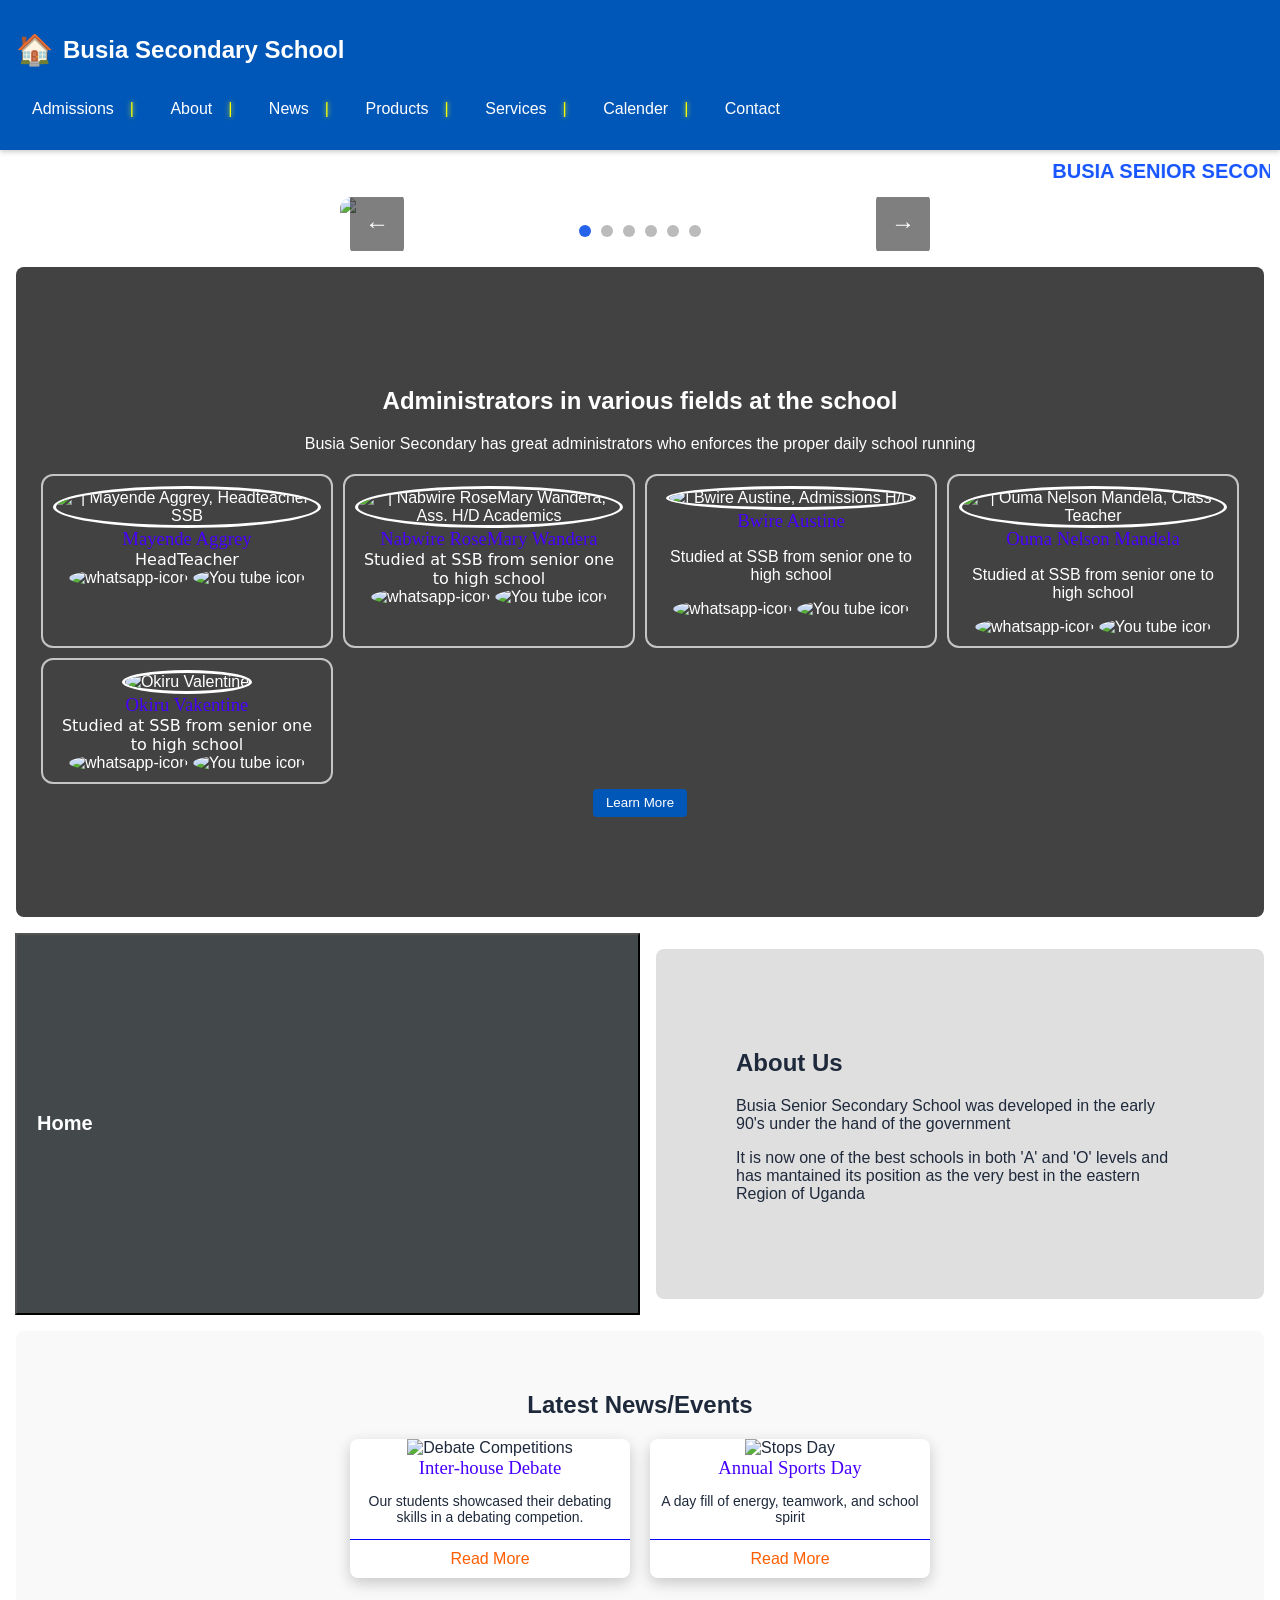
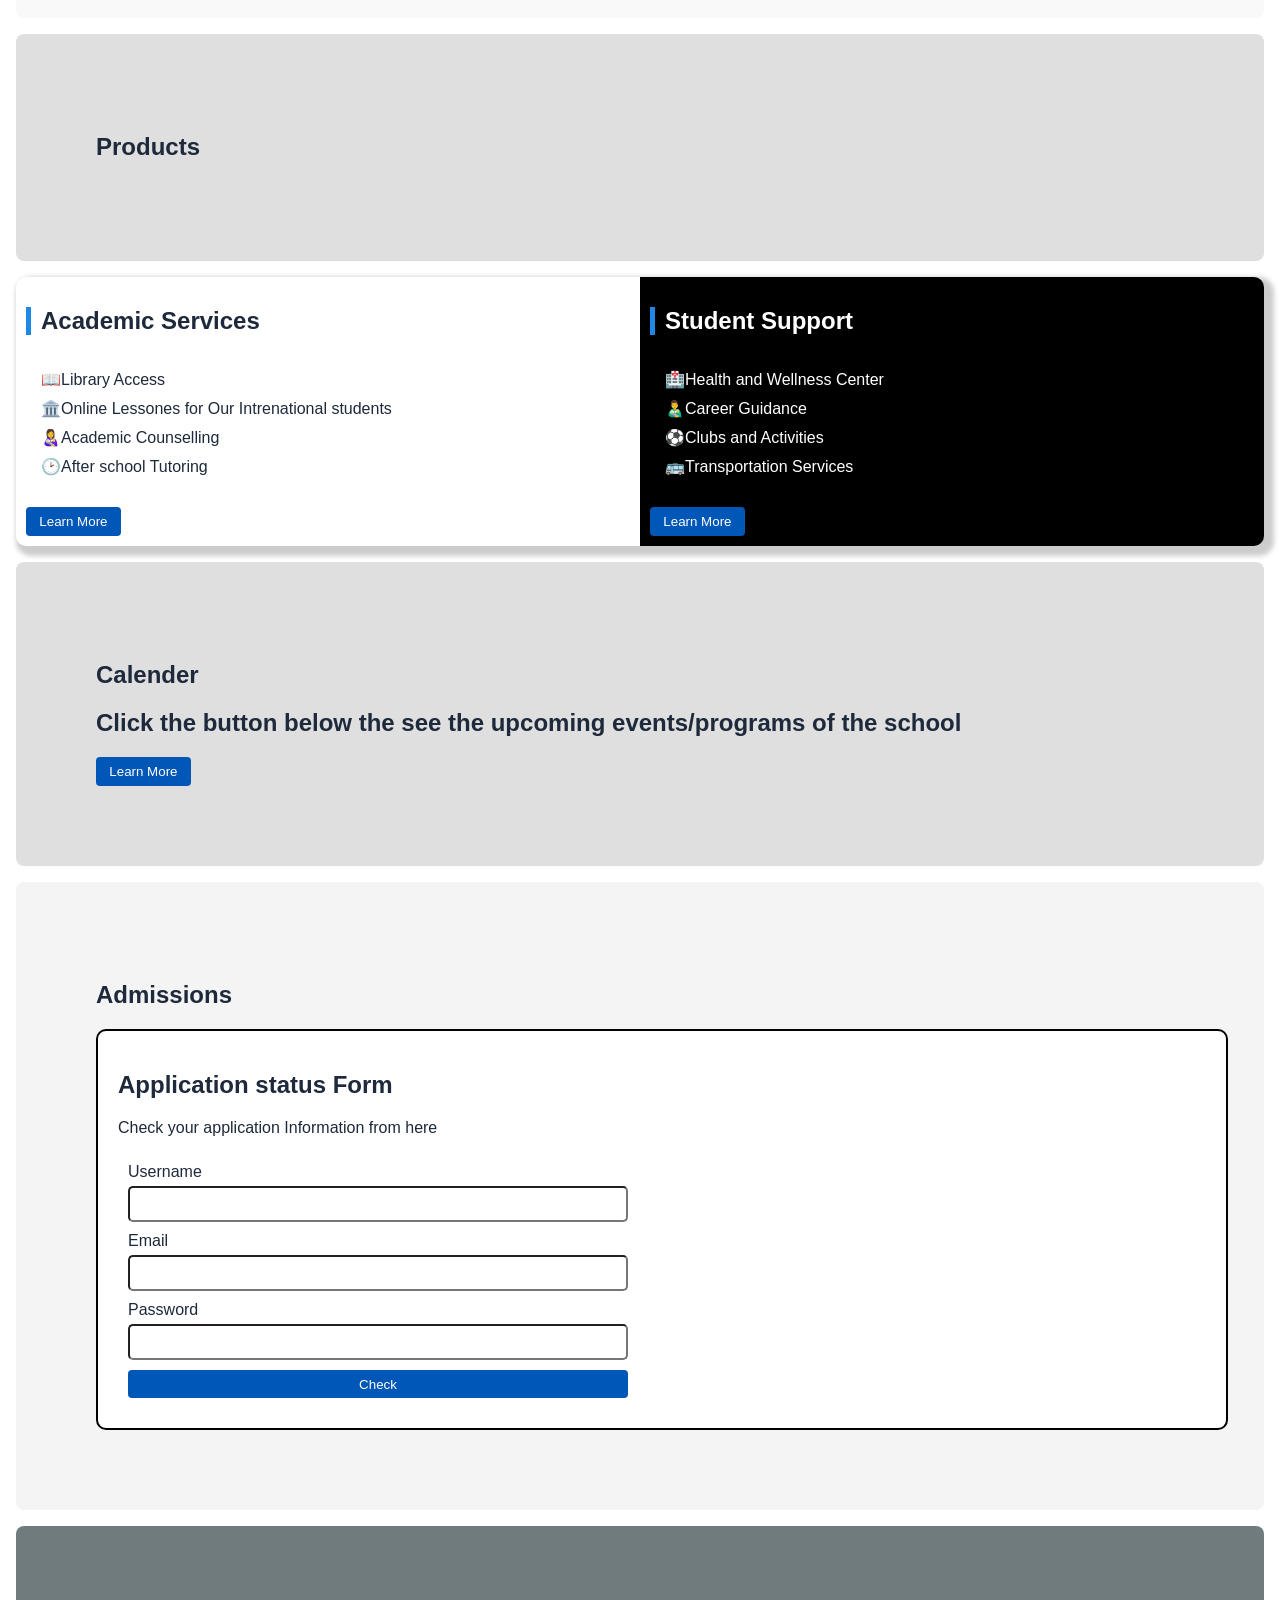
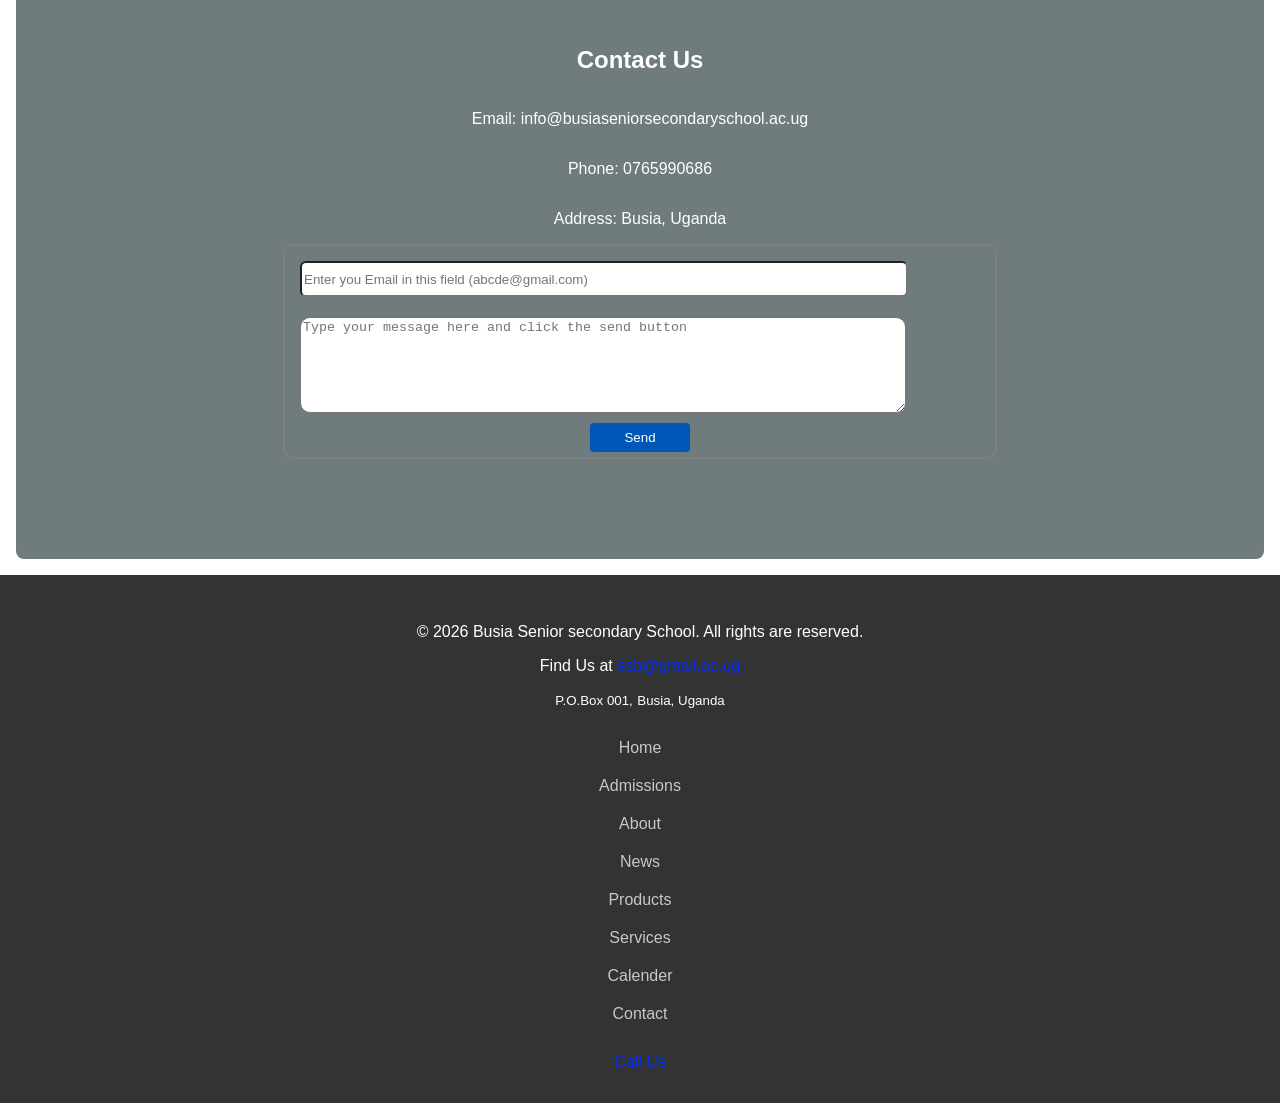
==== index.html @ f36b8ac3 "Add files via upload Simple school website for ssb" ====
<!DOCTYPE html>
<html lang="en">
<head>
  <meta charset="UTF-8">
  <meta name="viewport" content="width=device-width, initial-scale=1.0">
  <title>BUSIA SENIOR SECONDARY SCHOOL</title>
  <link rel="stylesheet" href="style.css">
  <link rel="stylesheet" href="header.css">
  <link rel="stylesheet" href="sections.css">
  <link rel="stylesheet" href="footer.css">
</head>
<body>

  <div id="progressBar"></div>
    <header>
      <div class="sub-nav">
        <aside style="display: flex; align-items: center; justify-content: left;">
          <a href="home.html">&#127968;</a>
        <h1>Busia Secondary School</h1>
        </aside>
      </div>
      <nav id="main-nav">
          <button class="menu-toggle">&#9776;</button> <!-- hamburger icon-->
        <ul>
          <li><a href="admissions.html">Admissions</a></li>
          <li><a href="about.html">About</a></li>
          <li><a href="news.html">News</a></li>
          <li><a href="products.html">Products</a></li>
          <li><a href="services.html">Services</a></li>
          <li><a href="calender.html">Calender</a></li>
          <li><a href="contact.html">Contact</a></li>
        </ul>
      </nav>
    </header>
    
    <marquee behavior="scroll" direction="left" style="color: rgb(23, 85, 255); font-weight: 900; font-size: 20px; margin: 10px;">BUSIA SENIOR SECONDARY SCHOOL</marquee>
    <div class="slider-viewport">
      <div class="slider-container" id="slider-row">

      </div>
        <button class="nav-btn prev" onclick="changeSlide(-1)">←</button>
        <button class="nav-btn next" onclick="changeSlide(1)">→</button>
      <div class="dots-container" id="dots-row"></div>
    </div>
    <section id="hero">
      <h2>Administrators in various fields at the school</h2>
      <div id="more-info">
        <p>Busia Senior Secondary has great administrators who enforces the proper daily school running</p>
      </div>

      <div class="profiles">
        <div class="profile-div">
          <div id="profile-pic">
            <img src="images/maxresdefault.jpg" 
                                alt="|  Mayende Aggrey, Headteacher SSB" 
                                class="profile-thumb popup-trigger" 
                                id="profilePic" 
                                style="width: 100px; height: 100px; border-radius: 50%; cursor: pointer;">
            <h3 >Mayende Aggrey</h3>
          </div>
          <div id="captions">
            <p id="caption-para">HeadTeacher</p>
          </div>
          <div class="icons">
            <a href="https://wa.me/256765990686"><img src="whatsapp-icon.png" alt="whatsapp-icon" style="width: 25px; height: 25px; border-radius: 50%; cursor: pointer;"></a>
            <img src="youtube-icon-free-vector.jpg" alt="You tube icon" style="width: 25px; height: 25px; border-radius: 50%; cursor: pointer;">
          </div>
        </div>


        <div class="profile-div">
          <div id="profile-pic">
            <img src="user2.jpg" 
                              alt="|  Nabwire RoseMary Wandera, Ass. H/D Academics" 
                              class="profile-thumb popup-trigger"
                              id="profilePic"
                              style="width: 100px; height: 100px; border-radius: 50%; cursor: pointer;">
            <h3>Nabwire RoseMary Wandera</h3>
          </div>
          <div id="captions">
            <p id="caption-para">Studied at SSB from senior one to high school</p>
          </div>
          <div class="icons">
            <a href="https://wa.me/256765990686"><img src="whatsapp-icon.png" alt="whatsapp-icon" style="width: 25px; height: 25px; border-radius: 50%; cursor: pointer;"></a>
            <img src="youtube-icon-free-vector.jpg" alt="You tube icon" style="width: 25px; height: 25px; border-radius: 50%; cursor: pointer;">
          </div>
        </div>

        <div class="profile-div">
          <div id="profile-pic">
            <img src="user3.jpg" 
                              alt="|  Bwire Austine, Admissions H/D" 
                              class="profile-thumb popup-trigger"
                              id="profilePic"
                              style="width: 100px; height: 100px; border-radius: 50%; cursor: pointer;">
            <h3>Bwire Austine</h3>
          </div>
          <div id="captions">
            <p>Studied at SSB from senior one to high school</p>
          </div>
          <div class="icons">
            <a href="https://wa.me/256765990686"><img src="whatsapp-icon.png" alt="whatsapp-icon" style="width: 25px; height: 25px; border-radius: 50%; cursor: pointer;"></a>
            <img src="youtube-icon-free-vector.jpg" alt="You tube icon" style="width: 25px; height: 25px; border-radius: 50%; cursor: pointer;">
          </div>
        </div>

        <div class="profile-div">
          <div id="profile-pic">
            <img src="user4.jpg" 
                              alt="|   Ouma Nelson Mandela, Class Teacher"
                              class="profile-thumb popup-trigger"
                              id="profilePic" 
                              style="width: 100px; height: 100px; border-radius: 50%; cursor: pointer;">
            <h3>Ouma Nelson Mandela</h3>
          </div>
          <div id="captions">
            <p>Studied at SSB from senior one to high school</p>
          </div>
          <div class="icons">
            <a href="https://wa.me/256765990686"><img src="whatsapp-icon.png" alt="whatsapp-icon" style="width: 25px; height: 25px; border-radius: 50%; cursor: pointer;"></a>
            <img src="youtube-icon-free-vector.jpg" alt="You tube icon" style="width: 25px; height: 25px; border-radius: 50%; cursor: pointer;">
          </div>
        </div>

        <div class="profile-div">
          <div id="profile-pic">
            <img src="user6.jpg" 
                              alt="Okiru Valentine"
                              class="profile-thumb popup-trigger"
                              id="profilePic" 
                              style="width: 100px; height: 100px; border-radius: 50%; cursor: pointer;">
            <h3>Okiru Vakentine</h3>
          </div>
          <div id="captions">
            <p id="caption-para">Studied at SSB from senior one to high school</p>
          </div>
          <div class="icons">
            <a href="https://wa.me/256765990686"><img src="whatsapp-icon.png" alt="whatsapp-icon" style="width: 25px; height: 25px; border-radius: 50%; cursor: pointer;"></a>
            <img src="youtube-icon-free-vector.jpg" alt="You tube icon" style="width: 25px; height: 25px; border-radius: 50%; cursor: pointer;">
          </div>
        </div>
      </div>
      <button onclick="learnMore()">Learn More</button>
    </section>
  <div class="section-grid">
    <button id="home">
      <h2>Home</h2>
    </button>


    <section id="about">
      <h2>About Us</h2>
      <p>Busia Senior Secondary School was developed in the early 90's under the hand of the government</p>
      <p>It is now one of the best schools in both 'A' and 'O' levels and has mantained its position as the very best in the eastern Region of Uganda</p>
    </section>
  </div>

    <section id="news">
        <h2>Latest News/Events</h2>
        <div class="news-grid">
          <article class="news-card">
            <img src="images/busia1.jpg" alt="Debate Competitions">
            <h3>Inter-house Debate</h3>
            <p>Our students showcased their debating skills in a debating competion.</p>
            <div class="read-more-div">
              <a href="#">Read More</a>
            </div>
            
          </article>

          <article class="news-card">
            <img src="images/Busia-SS-classroom-after.jpg" alt="Stops Day">
            <h3>Annual Sports Day</h3>
            <p>A day fill of energy, teamwork, and school spirit</p>
            <div class="read-more-div">
              <a href="#">Read More</a>
            </div>
          </article>
        </div>
    </section>

    <section id="products">
        <h2>Products</h2>
    </section>
      
    <section id="services">
      <div id="left" class="service left">
        <h2>Academic Services</h2>
        <ul>
          <li>📖Library Access</li>
          <li>🏛️Online Lessones for Our Intrenational students</li>
          <li>👩‍🍼Academic Counselling</li>
          <li>🕑After school Tutoring</li>
        </ul>
        <button>Learn More</button>
      </div>
      <div id="right" class="service right">
        <h2>Student Support</h2>
        <ul>
          <li>🏥Health and Wellness Center</li>
          <li>👨‍🍼Career Guidance</li>
          <li>⚽Clubs and Activities</li>
          <li>🚌Transportation Services</li>
        </ul>
        <button>Learn More</button>
      </div>
    </section>

    <section id="calender">
      <h2>Calender</h2>
      <h2>Click the button below the see the upcoming events/programs of the school</h2>
      <button>Learn More</button>
    </section>

  <section id="admissions">
      <h2>Admissions</h2>
      <div id="apply-container">
        <h2>Application status Form</h3>
        <form action="submit">
          <p>Check your application Information from here</p>
          <div id="inputs">
            <label for="name">Username</label>
            <input type="text" name="name" id="name-field">
            <label for="name">Email</label>
            <input type="email" name="email" id="email-field">
            <label for="password">Password</label>
            <input type="password" name="password" id="password-field">
            <button type="submit">Check</button>
          </div>
        </form>
      </div>
    </section>

    <section id="contact">
      <h2>Contact Us</h2>
      <p>Email: info@busiaseniorsecondaryschool.ac.ug</p>
      <p>Phone: 0765990686</p>
      <p>Address: Busia, Uganda</p>
      <form action="submit" id="form">
          <input type="email"  id="name" name="name" required placeholder="Enter you Email in this field (abcde@gmail.com)">
          <textarea name="message" id="message" required placeholder="Type your message here and click the send button"></textarea>
        <button type="submit" id="submit-btn">Send</button>
      </form>
    </section>

    <footer>
      <p>&copy; 2026 Busia Senior secondary School. All rights are reserved.</p>
      <p>Find Us at <a href="babalandapius3@gmail.com">ssb@gmail.ac.ug</a></p>
      <small>P.O.Box 001,</small>
      <small>Busia, Uganda</small>

      <nav id="footer-links">
        <ul>
          <li><a href="home.html">Home</a></li>
          <li><a href="admissions.html">Admissions</a></li>
          <li><a href="about.html">About</a></li>
          <li><a href="news.html">News</a></li>
          <li><a href="products.html">Products</a></li>
          <li><a href="services.html">Services</a></li>
          <li><a href="calender.html">Calender</a></li>
          <li><a href="contact.html">Contact</a></li>
        </ul>
      </nav>
      <a href="tel: +256765990686">Call Us</a>
    </footer>

    <button id="scrollTopBtn">↑ Top</button>
    <div id="profileModal" class="modal">
      <span class="close">&times;</span>
      <img class="modal-content" id="modalImage">
      <div id="caption">An Administrator</div>
    </div>

  <script src="script.js"></script>
</body>
</html>
---- style.css ----
:root {
  --primary: #3b82f6;
  --bg: #ff5e00;
  --card: #ffffff;
  --text-main: #1e293b;
  --text-muted: #64748b;
  --border: #e2e8f0;
  --overlay: rgba(15, 23, 42, 0.7);
}
[data-theme="dark"]{
  --bg: #0f172a;
  --card: #1e293b;
  --text-main: #f1f5f9;
  --text-muted: #94a3b8;
  --border: #e2e8f0;
  --overlay: rgba(0, 0, 0, 0.5);
}
body {
  font-family: 'inter', sans-serif;
  background-color: #ffffff;
  color: var(--text-main);
  margin: 0;
  padding: 0;
  transition: all 0.3s ease;
}

html {
  scroll-behavior: smooth;
}

section {
  background-color: #dfdfdf;
  padding: 5em;
  margin: 1em;
  border-radius: 8px;
}

#home {
  margin-left: 15px;
  background-color: #e0f7fa;
  text-align: left;
  padding: 100px 20px;
  position: relative;
  background-image: url(copilot_image_1767430206217.jpeg);
  background-size: cover;
  background-position: center;
  overflow: hidden;
  color: white;
}
#home::before {
  content: "";
  position: absolute;
  top: 0; left: 0; right: 0; bottom: 0;
  background: rgba(0, 0, 0, 0.7);
  z-index: 0;
}
#home h2{
  position: relative;
  z-index: 1;
}

#contact {
  display: flex;
  flex-direction: column;
  justify-content: center;
  align-items: center;
  background-color: #e0f7fa;
  text-align: center;
  padding: 100px 20px;
  position: relative;
  background-image: url(copilot_image_1767430206217.jpeg);
  background-size: cover;
  background-position: center;
  overflow: hidden;
  color: white;
}
#contact::before {
  content: "";
  position: absolute;
  top: 0; left: 0; right: 0; bottom: 0;
  background: rgba(0, 0, 0, 0.5);
  z-index: 0;
}
#contact h2, button, label, p, textarea, input{
  position: relative;
  z-index: 1;
}
#form {
  display: flex;
  flex-direction: column;
  width: 70%;
  max-width: 700px;
  border: #ffffff solid 2px;
  border-radius: 10px;
  padding: 5px;
  backdrop-filter: inherit;
}

#name{
  height: 30px;
  border-radius: 6px;
  max-width: 600px;
  min-width: none;
  margin: 10px;
}
#message {
  height: 90px;
  border-radius: 10px;
  max-width: 600px;
  min-width: none;
  margin: 10px;
}
#submit-btn {
  width: 100px;
  align-self: center;
}
#hero {
  text-align: center;
  padding: 100px 20px;
  position: relative;
  background-image: url(copilot_image_1767430203797.jpeg);
  background-size: cover;
  background-position: center;
  overflow: hidden;
  color: white;
}
#hero::before {
  content: "";
  position: absolute;
  inset: 0;
  top: 0; left: 0; right: 0; bottom: 0;
  background: rgba(0, 0, 0, 0.7);
  z-index: 0;
}
#hero h2, 
#hero button, 
#hero a, 
#hero div, 
#hero p{
  position: relative;
  color: #fff;
  z-index: 1;
}

section button {
  padding: 0.5em 1em;
  background-color: #0057b7;
  color: white;
  border: none;
  border-radius: 4px;
  cursor: pointer;
}
section p {
  font-weight: 400;
}
section div p .left-barm{
  background-color: #0057b7;
  width: 5px;
}
#demo {
  padding: 1em;
  background-color: #74b7ff;
  text-align: center;
  margin: 1em;
  border-radius: 9px;

}
.profiles {
  display: grid;
  grid-template-columns: repeat(auto-fit, minmax(280px, 1fr));
}
.profile-div {
  display: flex;
  flex-direction: column;
  align-items: center;
  justify-content: left;
  border: 2px solid rgb(197, 197, 197);
  border-radius: 12px;
  margin: 5px;
  padding: 10px;
}
h3{
  font-family: calibri;
  font-weight: 100;
  margin: 0px 0px 0px;
  color: rgb(72, 0, 255);
  
}
#caption-para {
  font-family: 'inter', system-ui, -apple-system, BlinkMacSystemFont, 'Segoe UI', Roboto, Oxygen, Ubuntu, Cantarell, 'Open Sans', 'Helvetica Neue', sans-serif;
  margin-top: 0px; margin-bottom: 0px;
}

#profile-pic img {
  max-width: 100%; 
  object-fit: cover; 
  height: auto;
  border: 3px solid rgb(255, 255, 255);
}
#scrollTopBtn {
  position: fixed;
  bottom: 30px;
  right: 30px;
  z-index: 99px;
  border: none;
  font-size: 18px;
  outline: none;
  background-color: #ff5e00;
  color: white;
  cursor: pointer;
  padding: 12px 16px;
  box-shadow: 0 40 10px rgba(0, 0, 0, 0.3);
  display: none;
  transition: background-color 0.3s ease, transform 0.3s ease, opacity 0.4s ease, transform 0.3s ease;
}
#scrollTopBtn.show {
  opacity: 1;
  pointer-events: auto;
}
#scrollTopBtn:hover {
  background-color: #e04d00;
  transform: scale(1.1);
}
#progressBar {
  position: fixed;
  top: 0;
  left: 0;
  width: 0%;
  height: 5px;
  background: #ff5e00;
  z-index: 10000;
  transition: width 0.25s ease;
}

#inputs {
  display: flex;
  flex-direction: column;
  padding: 10px;
  max-width: 500px;
}

#footer-links {
  display: block;
}

.modal {
  display: none;
  position: fixed;
  z-index: 1000;
  padding-top: 60px;
  left: 0;
  top: 0;
  width: 100%;
  height: 100%;
  overflow: auto;
  background-color: rgba(0, 0, 0, 0.8);
}
.modal-content {
  margin: auto;
  display: block;
  max-width: 80%;
  border-radius: 10px;
}
#caption {
  text-align: center;
  color: #fff;
  margin-top: 10px;
}
.close {
  position: absolute;
  top: 20px;
  right: 35px;
  color: #fff;
  font-size: 40px;
  font-weight: bold;
  cursor: pointer;
}


#news {
  padding: 40px 20px;
  background: #f9f9f9;
  text-align: center;
}
.news-grid {
  display: flex;
  gap: 20px;
  justify-content: center;
  flex-wrap: wrap;
}
.news-card {
  background: #fff;
  border-radius: 8px;
  box-shadow: 0 5px 15px rgba(0, 0, 0, 0.2);
  width: 280px;
  overflow: hidden;
  transition: transform 0.3s ease;
}
.news-card:hover {
  transform: translateY(-10px);
}
.news-grid img {
  width: 100%;
  height: 160px;
  object-fit: cover;
}
.news-card p {
  padding: 0 10px;
  font-size: 14px;
}
.news-card a {
  display: inline-block;
  margin: 10px;
  color: #ff5e00;
  text-decoration: none;
}




.slider-viewport {
  width: 100%x;
  max-width: 600px;
  margin: auto;
  overflow: hidden;
  position: relative;
  border-radius: 12px;
}
.slider-container {
  display: flex;
  transition: transform 0.5s cubic-bezier(0.4, 0, 0.2, 1);
}
.slider-img {
  width: 100%;
  flex-shrink: 0;
  height: auto;
  object-fit: cover;
}
.dots-container {
  text-align: center;
  padding: 10px;
}
.dot {
  height: 12px;
  width: 12px;
  margin: 0 5px;
  background-color: #bbb;
  border-radius: 50%;
  display: inline-block;
  cursor: pointer;
}
.dot.active {
  background-color: #2563eb;
}
.nav-btn {
  position: absolute;
  top: 50%;
  transform: translateY(-50%);
  background: rgba(0, 0, 0, 0.5);
  color: white;
  padding: 15px;
  border: none;
  cursor: pointer;
  font-size: 24px;
  z-index: 10000;
  border-radius: 5px;
}
.prev {
  left: 10px;
}
.next {
  right: 10px;
}
---- header.css ----
header {
  position: sticky;
  top: 0;
  left: 0;
  right: 500x;
  z-index: 10000;
  background-color: #0057b7;
  color: white;
  padding: 1em;
  text-align: left;
  box-shadow: 0 2px 5px rgba(0, 0, 0, 0.2);
}

#main-nav ul {
  list-style: none;
  padding: 0;
}
#main-nav ul li {
  display: inline;
  margin: 0 1em;
}
#main-nav .menu-toggle {
  display: none;
  background: none;
  border: none;
  color: white;
  cursor: pointer;
}

@media (max-width: 768px) {
  #main-nav ul {
    flex-direction: column;
    max-height: 0;
    overflow: hidden;
    background: #0057b7;
    padding: 0;
    transition: max-height 0.4s ease, padding 0.4s ease;
  }
  #main-nav ul li {
    margin: 1em 0;
    text-align: center;
  }
  #main-nav .menu-toggle {
    display: block;
    background: none;
    font-size: 2em;
    color: white;
    cursor: pointer;
  }
  #main-nav ul li::after{
    display: none;
  }
  #main-nav ul.show {
    max-height: 500px;
    padding: 1em;
    display: flex;
  }
  #services {
    flex-direction: column;
    height: auto;
  }
}
#main-nav ul li:not(:last-child)::after {
    content: "|";
    margin-left: 1em;
    color: rgb(247, 255, 5);
    text-shadow: 0 0 5px rgb(247, 255, 5);
  }

#main-nav ul li a {
  color: white;
  text-decoration: none;
}

#main-nav ul li a:active {
  color: #ffcc00;
  font-weight: bold;
  border-bottom: 2px solid #ffcc00;
}
.section-grid {
  display: grid;
  grid-template-columns: repeat(auto-fit, minmax(280px, 1fr));
}
aside {
  display: flex;
  justify-content: center;
  align-items: center;
}
aside a {
  font-size: 30px;
  margin-right: 10px;
  text-align: center;
}
---- sections.css ----
#services {
  display: flex;
  padding: 0px;
  width: 100%px;
  border-radius: 10px;
  overflow: hidden;
  box-shadow: 5px 5px 5px 5px rgba(0, 0, 0, 0.2);
}
#services h2 {
  font-size: 1.5rem;
  border-left: 5px solid #1e88e5;
  padding-left: 10px;
}
#left {
  flex: 1;
  background-color: white;
  padding: 10px;
}
#right {
  flex: 1;
  background-color: black;
  color: white;
  padding: 10px;
}
#services ul {
  list-style: none;
  padding: 5px;
}
#services li {
  margin: 10px;
  transition: transform 0.2s ease, opacity 0.2s ease;
}
#services li:hover {
  transform: translateX(5px);
  opacity: 0.85;
}


.service {
  opacity: 0;
  transform: translateY(40px);
  transition: opacity 0.8s ease, transform 0.8s ease;
}
.service.show {
  opacity: 1;
  transform: translateY(0);
}
.read-more-div {
  border-top: solid 1px blue;
}

#admissions {
  display: flex;
  flex-direction: column;
  background-color: rgb(244, 244, 244);
}
#apply-container {
  width: 100%;
  border: solid 2px rgb(0, 0, 0);
  padding: 20px;
  background-color: white;
  border-radius: 10px;
}
#inputs input {
  height: 30px;
  margin-bottom: 10px;
  border-radius: 5px;
}
#inputs label {
  margin-bottom: 5px;
}
---- footer.css ----
footer {
  text-align: center;
  padding: 2em;
  background-color: #333;
  color: white;
}
#footer-links ul {
  list-style: none;
  padding: 10px;
  margin: 10px;
  text-align: center;
}
#footer-links li {
  display: block;
  padding: 10px 1em;
}
#footer-links a {
  text-decoration: none;
  color: #c8c8c8;
  transition: color 0.3s ease;
}
#footer-links a:hover {
  color: #ff5e00;
}
a {
  text-decoration: none;
  color: #002fff;
  transition: color 0.3s ease;
}
a:hover {
  color: #ff5e00;
}
a:active {
  text-decoration: underline;
}
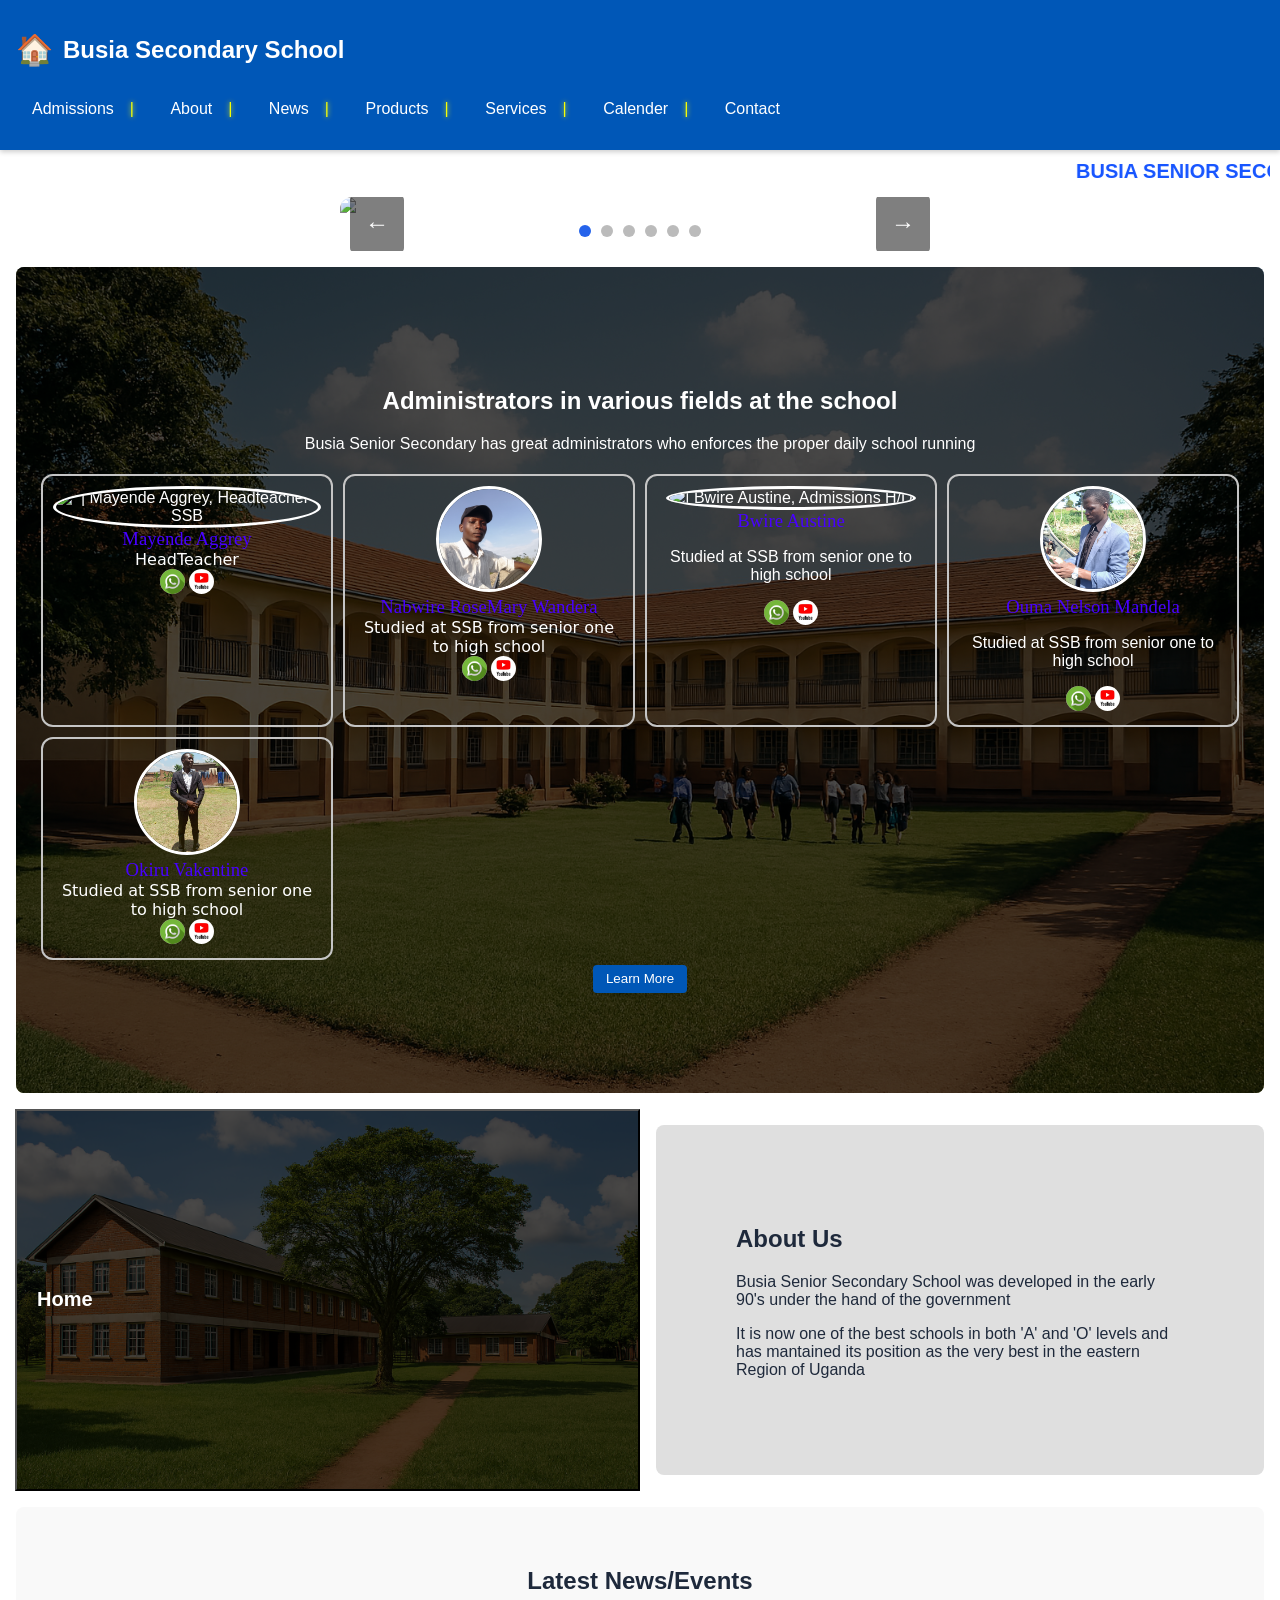
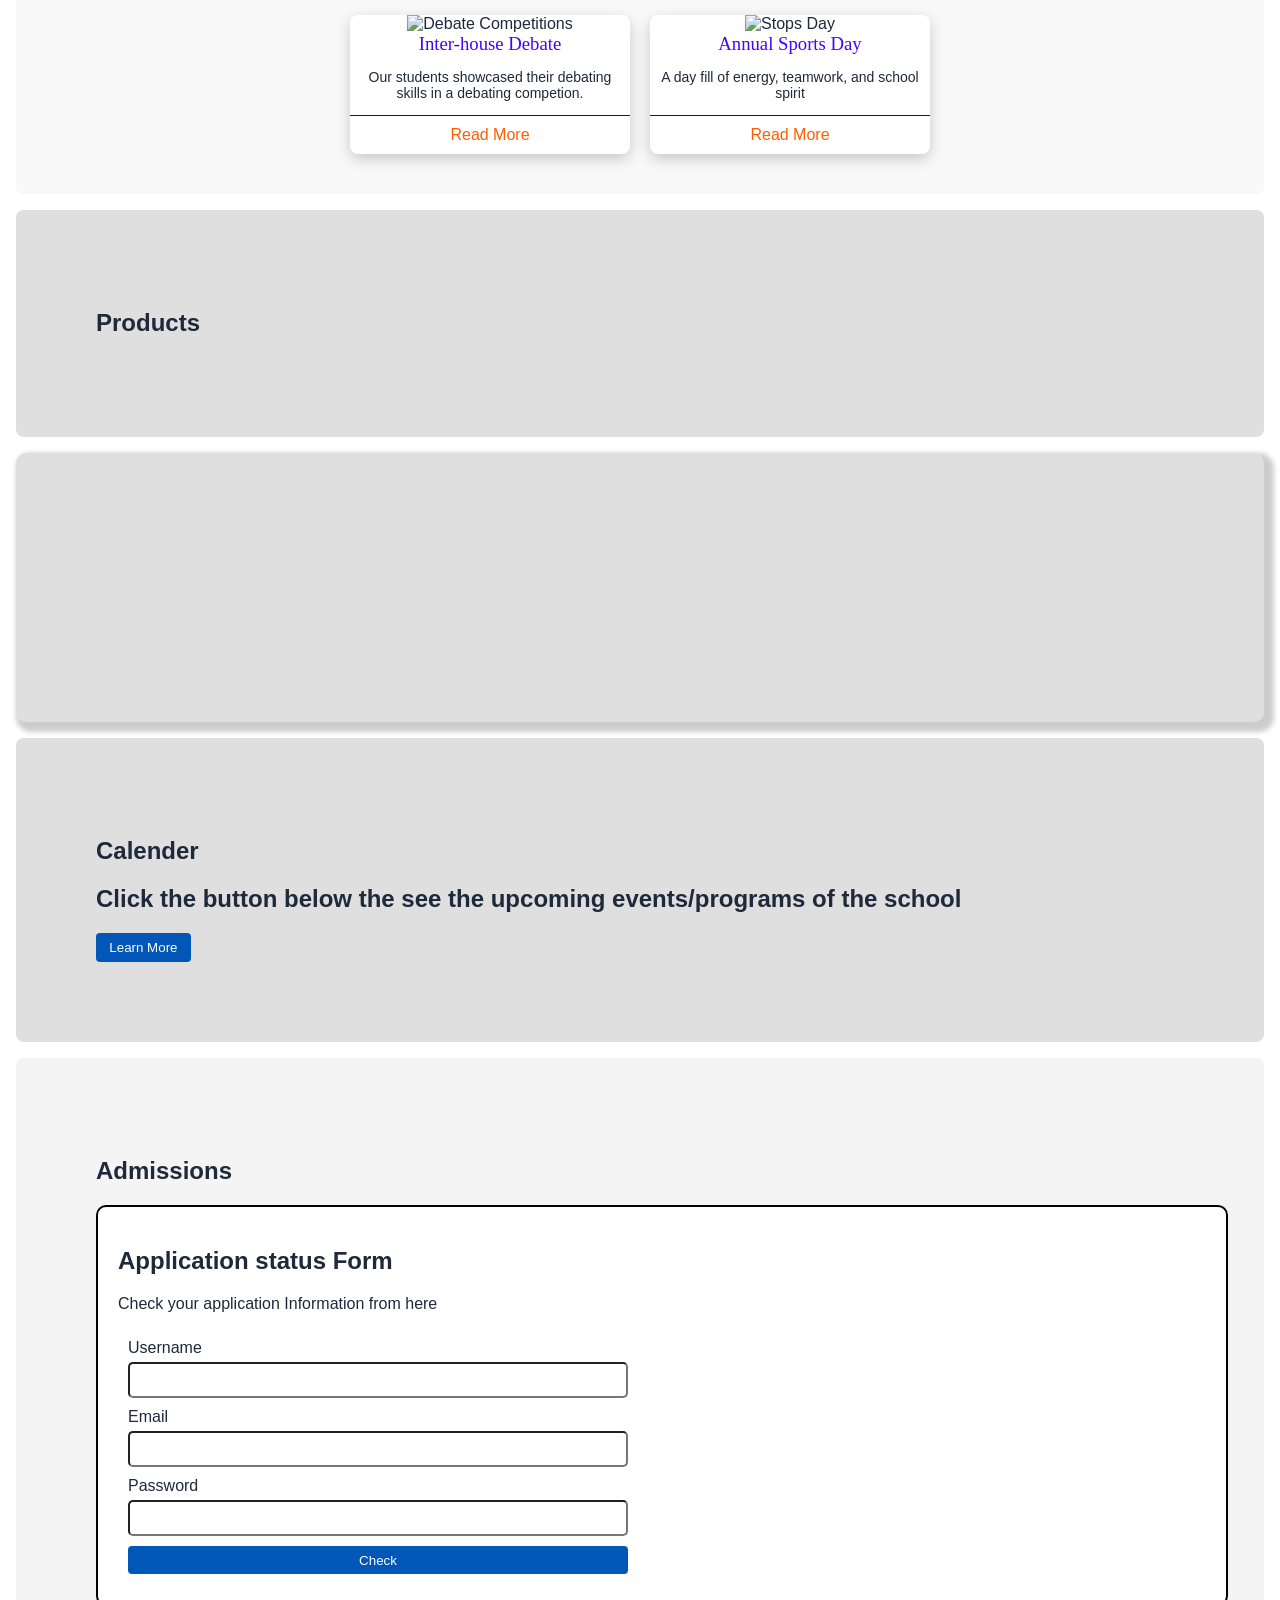
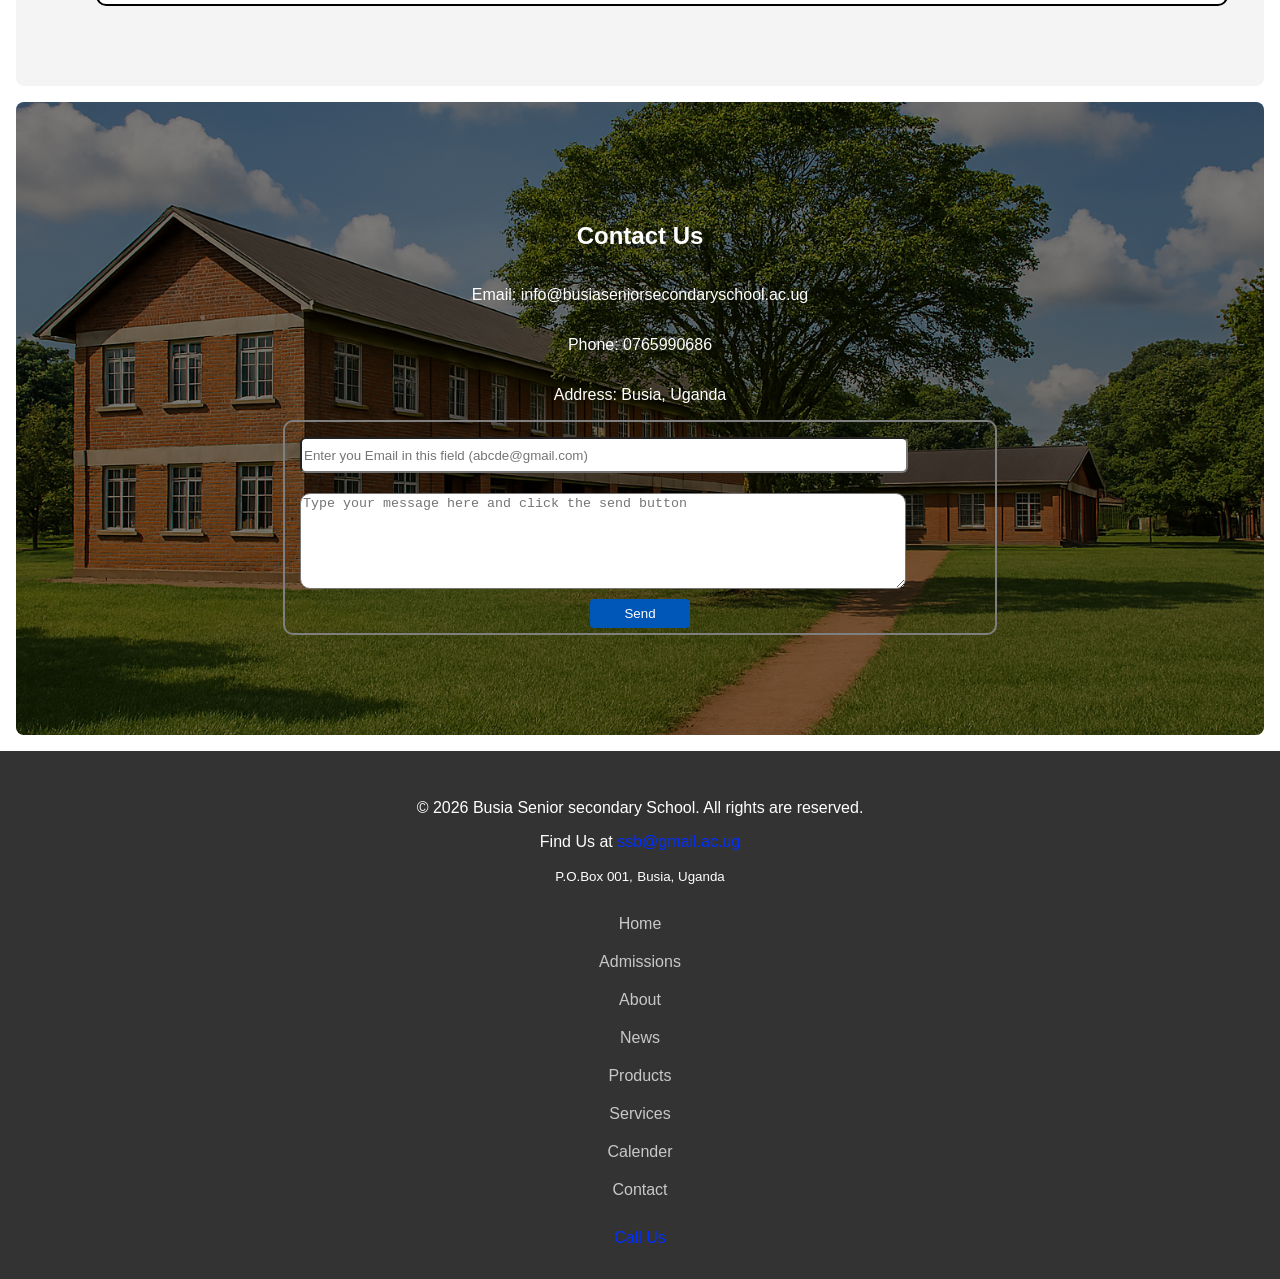
==== commit 41ccf37d: "Fix HTML encoding issues in index.html" ====
--- a/index.html
+++ b/index.html
@@ -273,4 +273,5 @@
 
   <script src="script.js"></script>
 </body>
-</html>+
+</html>
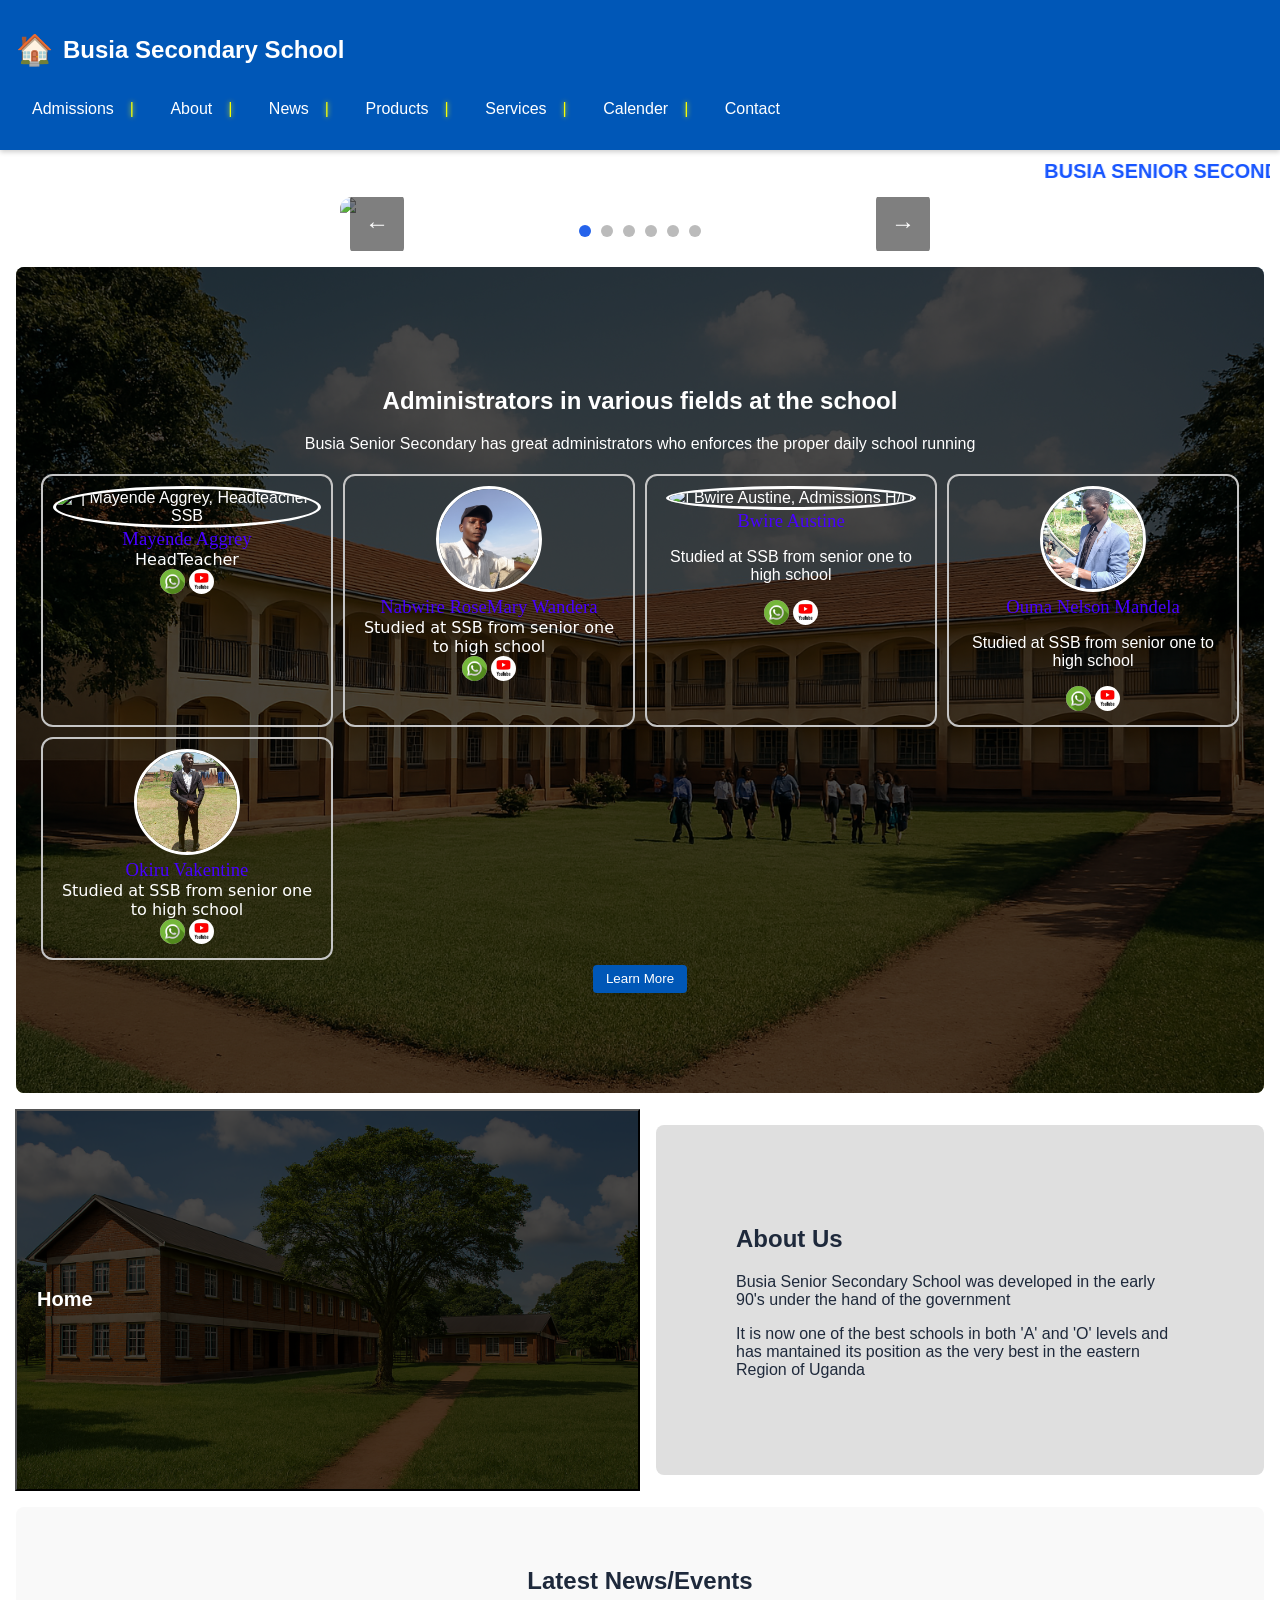
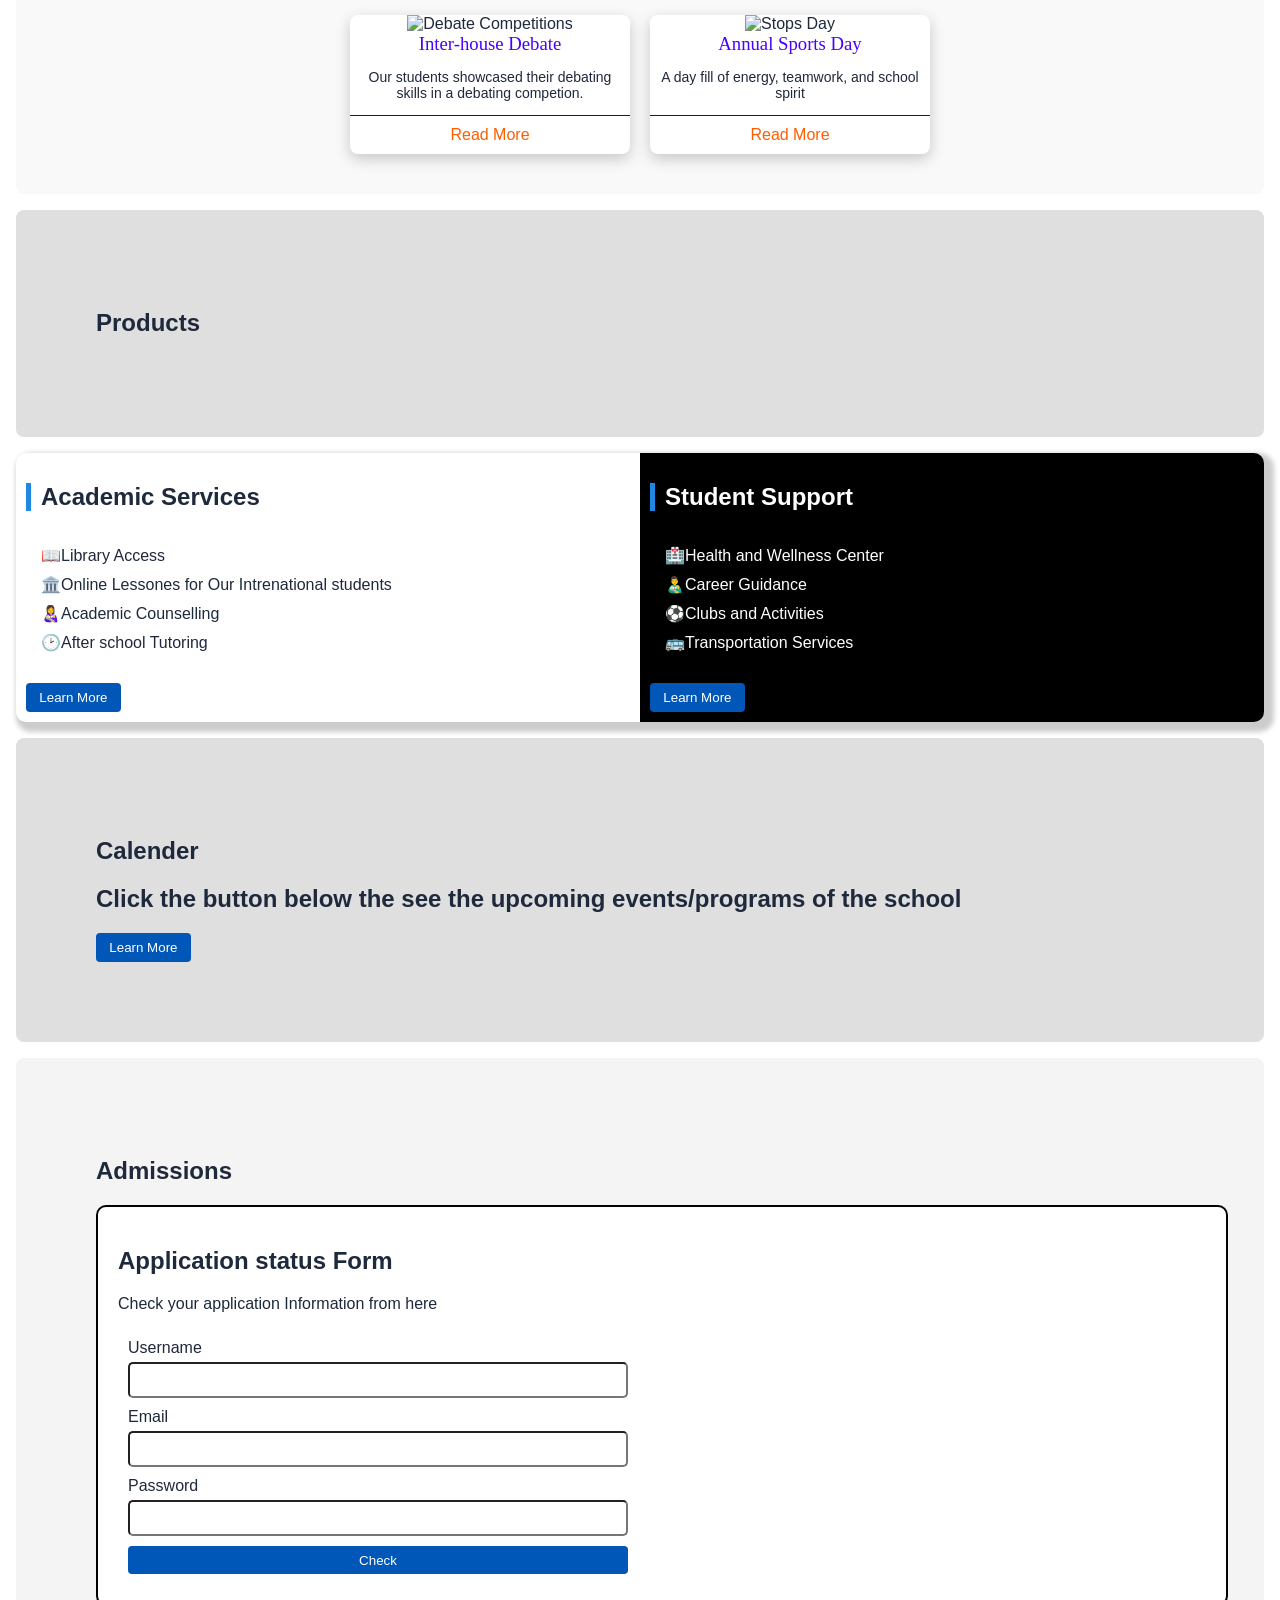
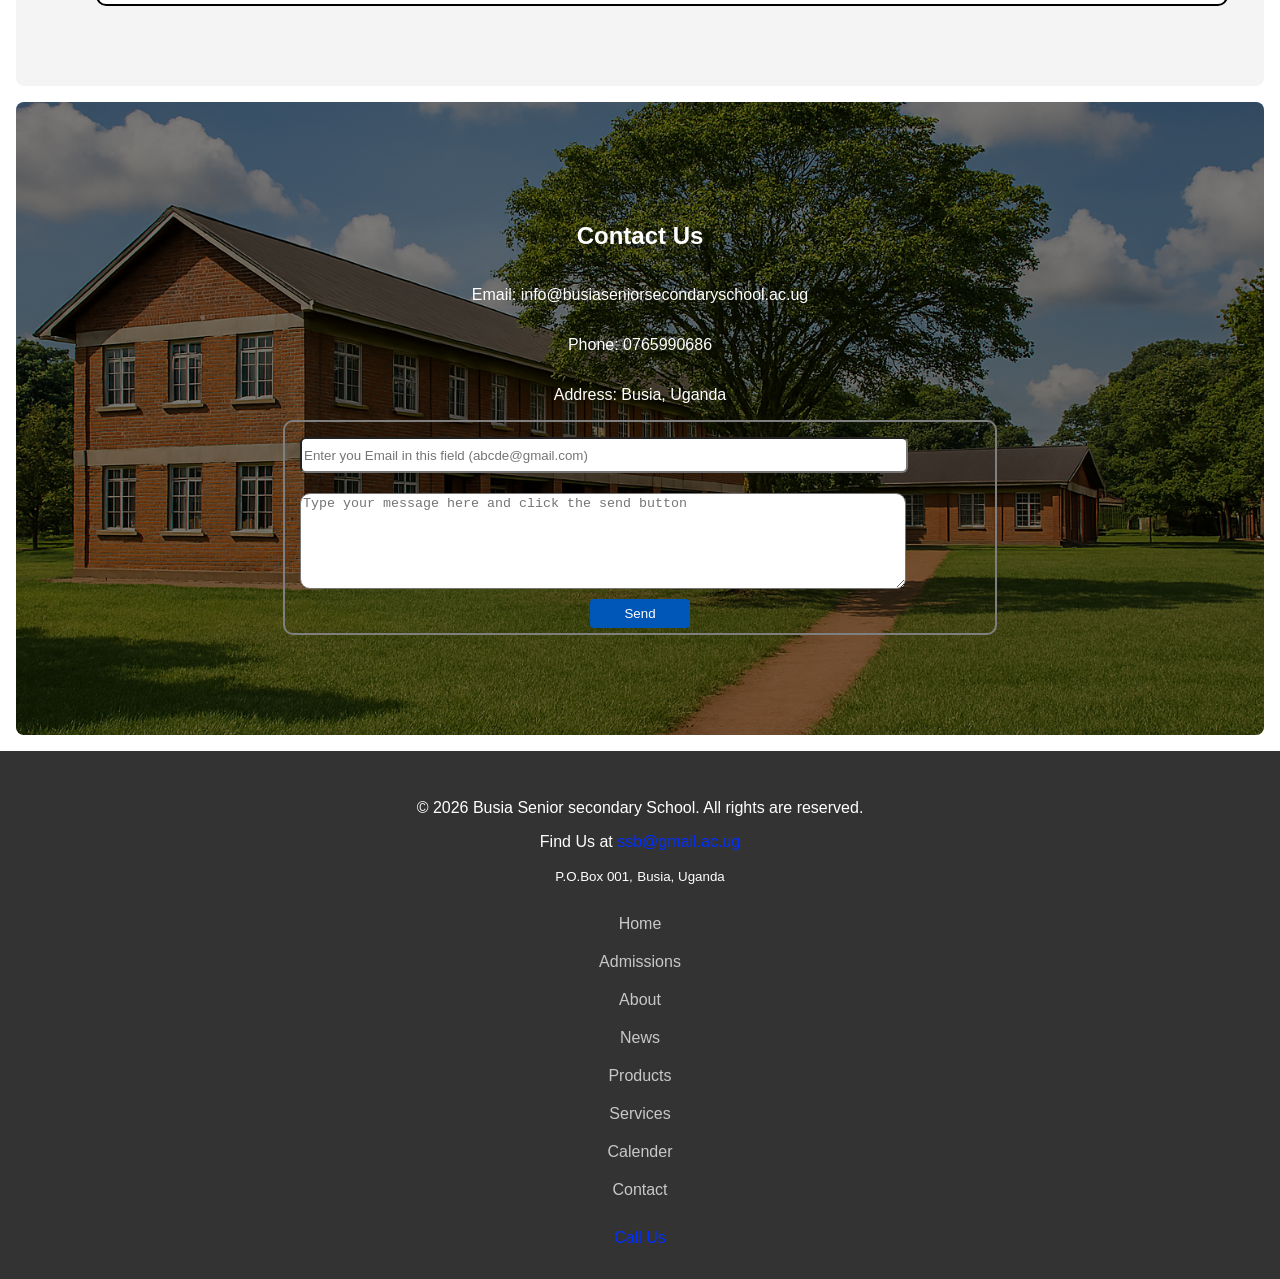
==== commit 207a9a37: "Update index.html" ====
--- a/index.html
+++ b/index.html
@@ -51,7 +51,7 @@
       <div class="profiles">
         <div class="profile-div">
           <div id="profile-pic">
-            <img src="images/maxresdefault.jpg" 
+            <img src="maxresdefault.jpg" 
                                 alt="|  Mayende Aggrey, Headteacher SSB" 
                                 class="profile-thumb popup-trigger" 
                                 id="profilePic" 
@@ -275,3 +275,4 @@
 </body>
 
 </html>
+
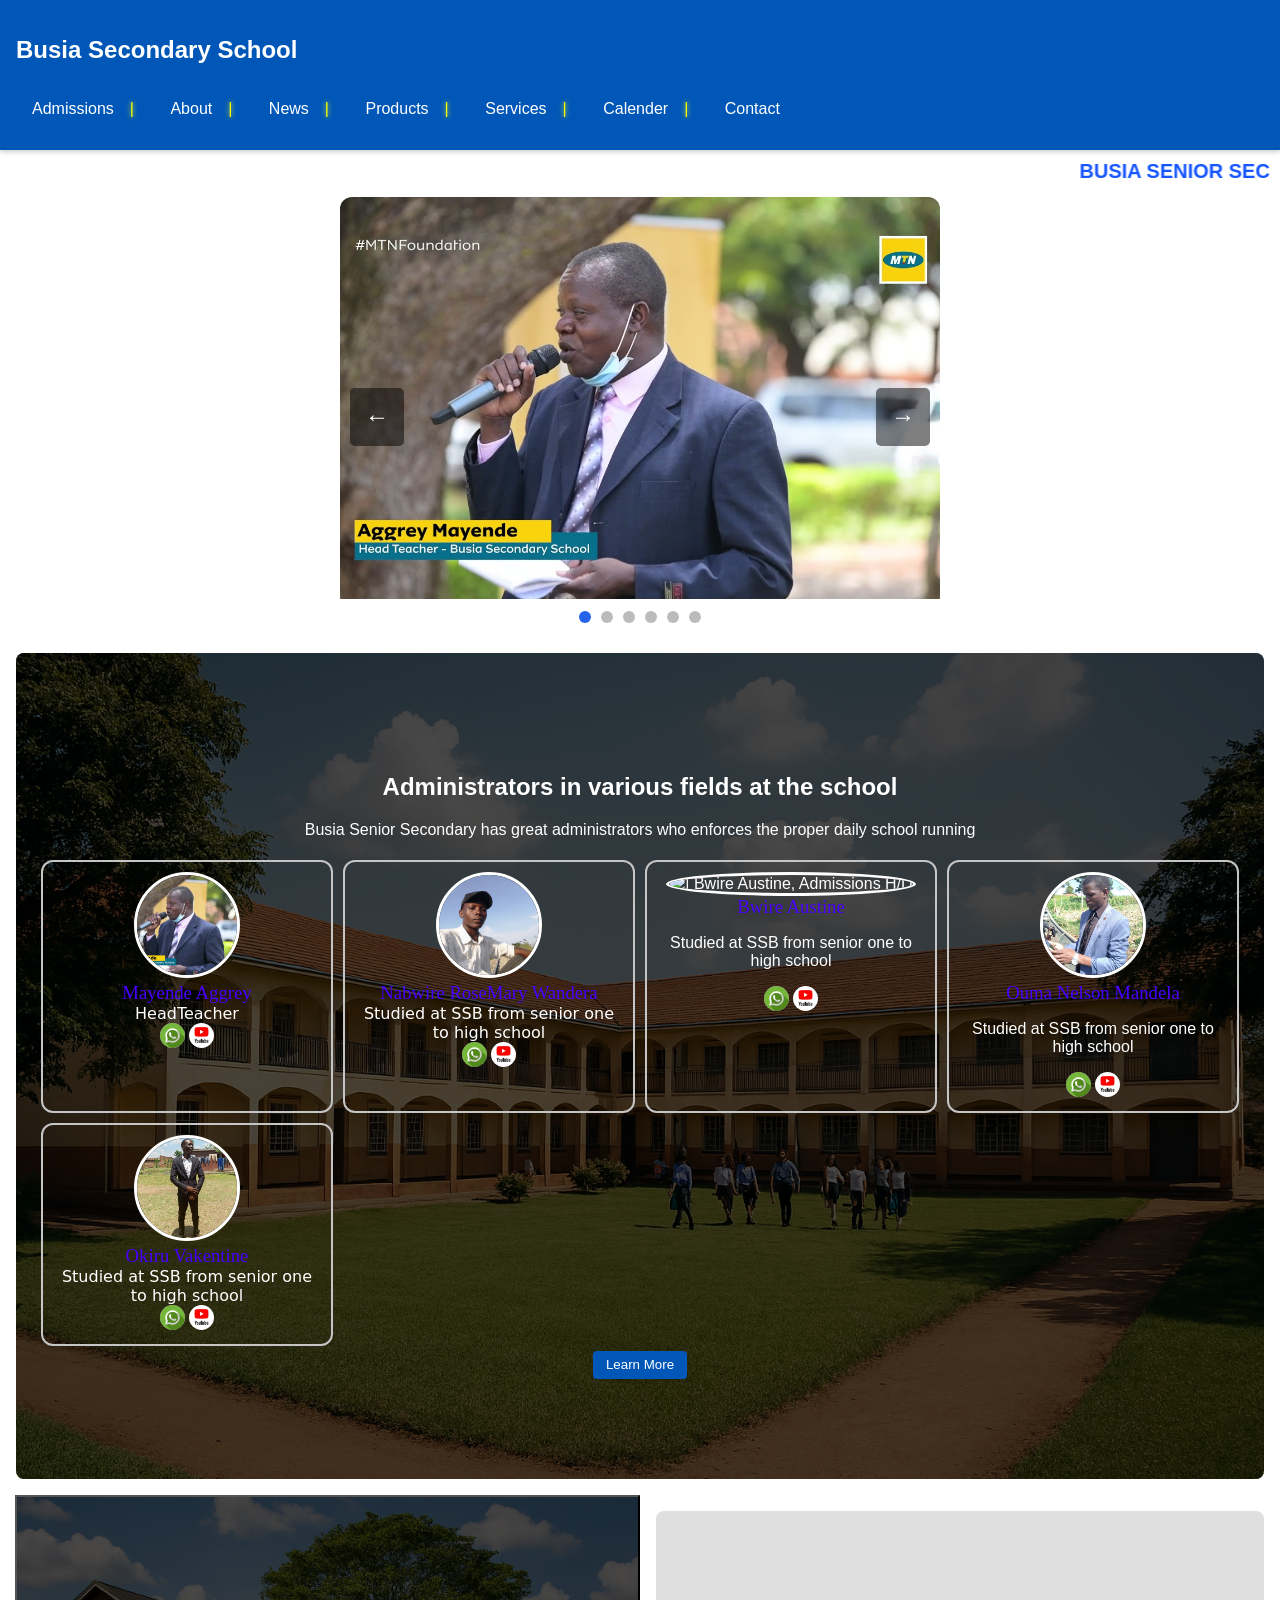
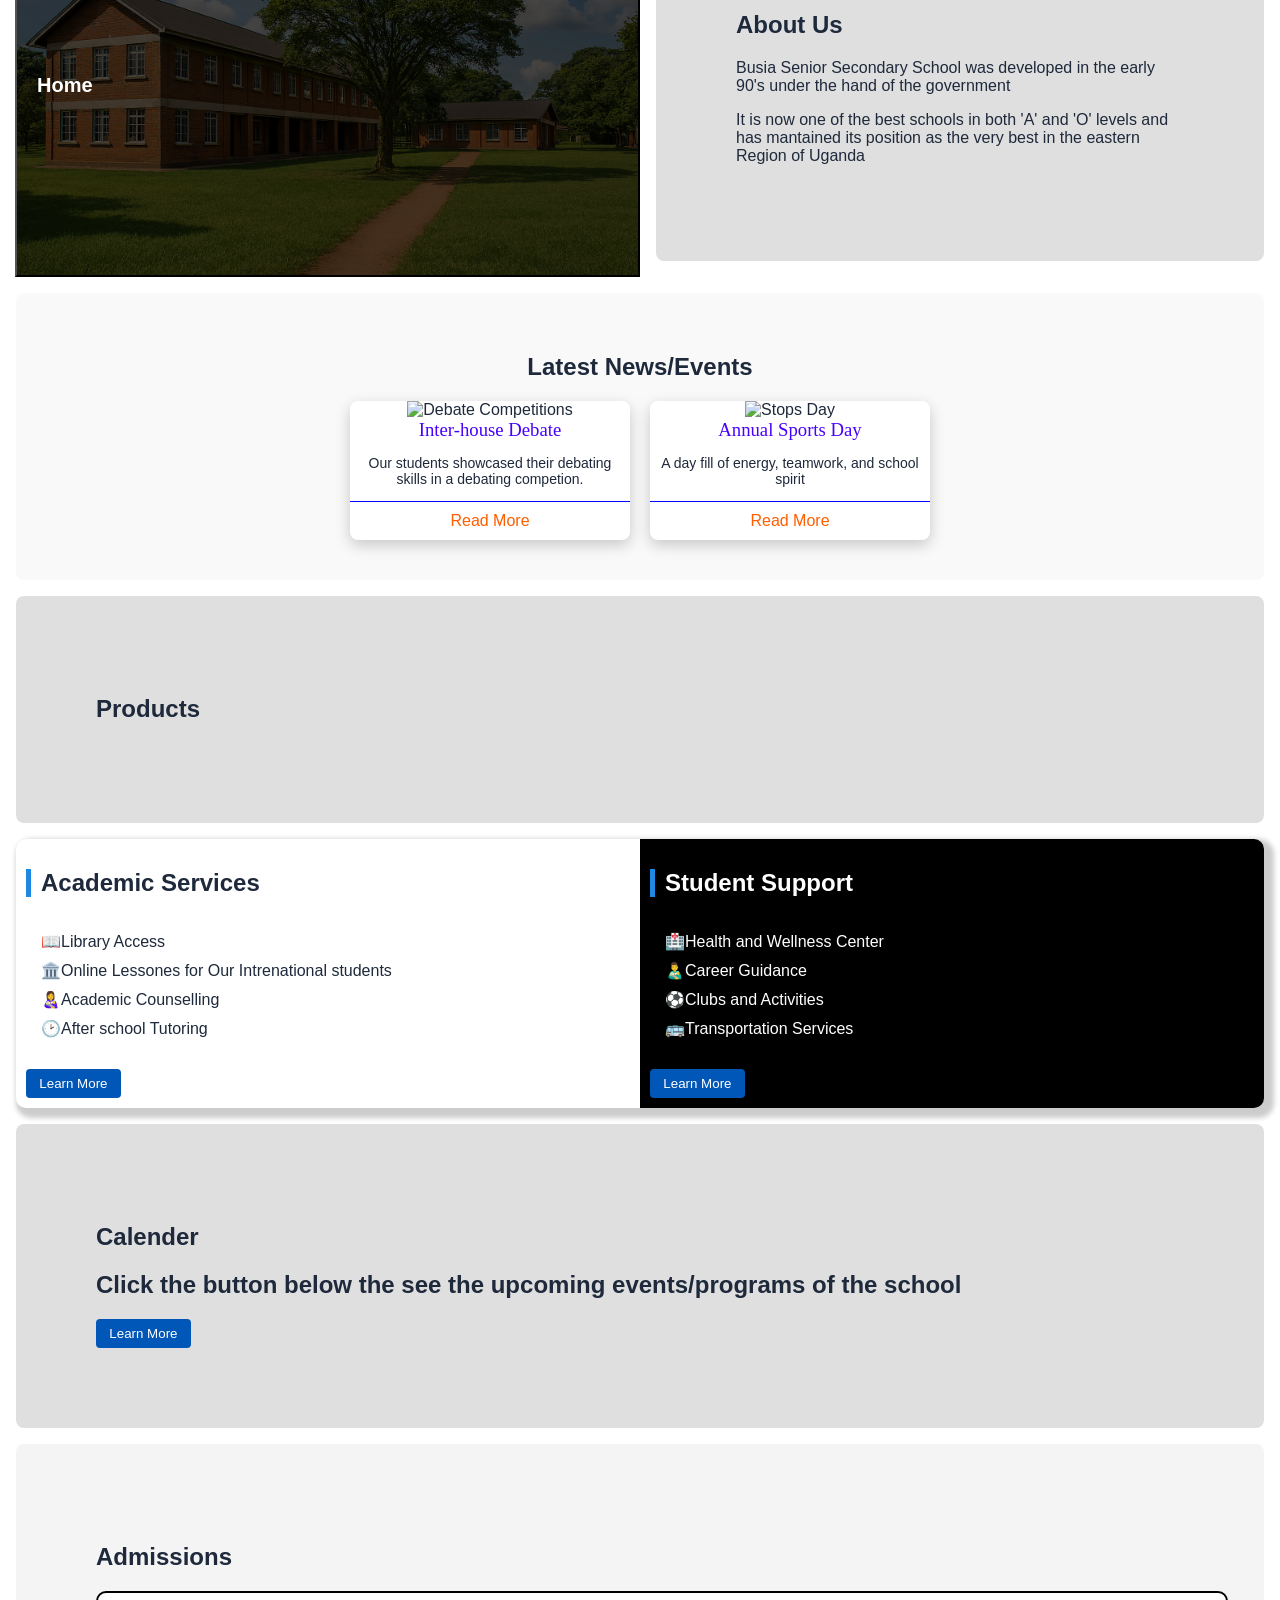
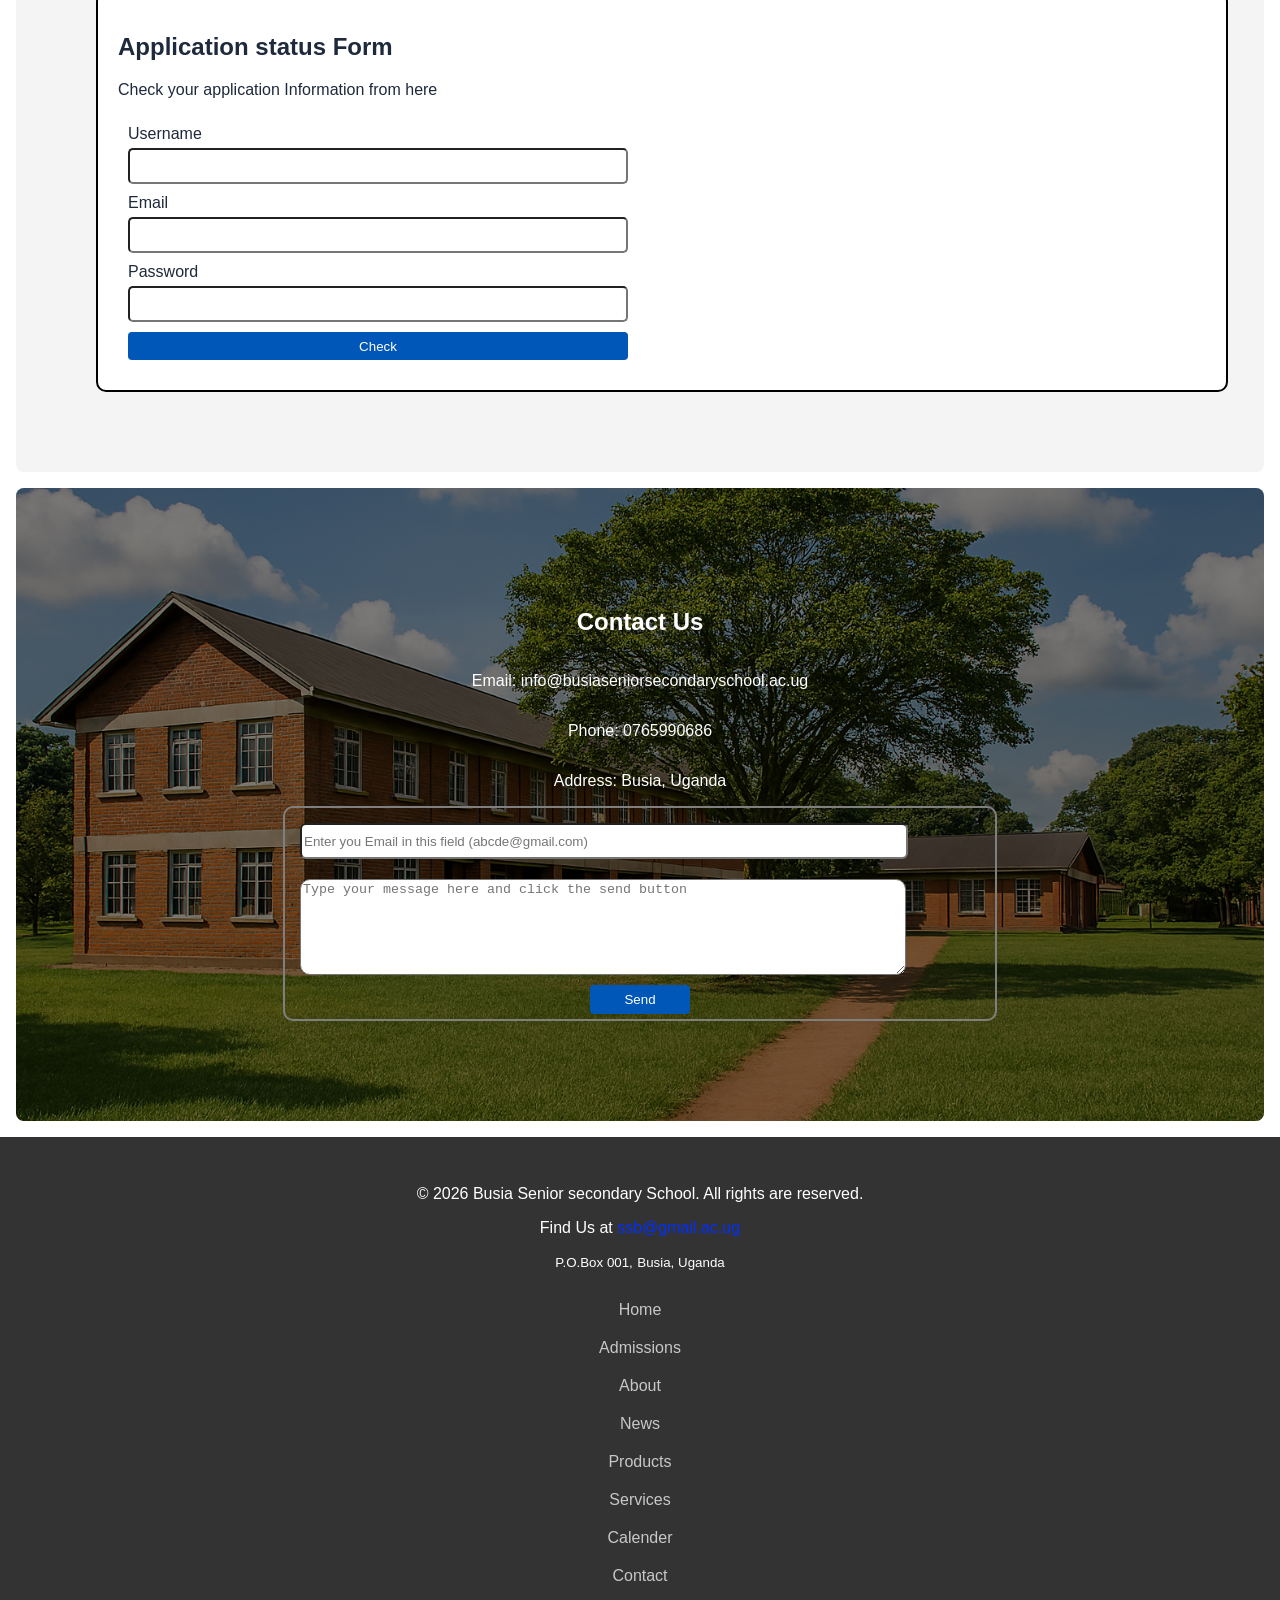
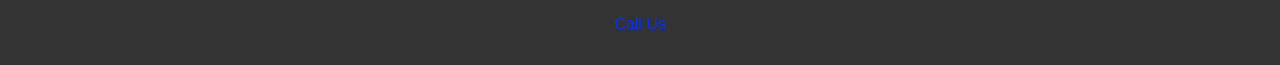
==== commit f9f6de5c: "Update index.html" ====
--- a/index.html
+++ b/index.html
@@ -15,7 +15,6 @@
     <header>
       <div class="sub-nav">
         <aside style="display: flex; align-items: center; justify-content: left;">
-          <a href="home.html">&#127968;</a>
         <h1>Busia Secondary School</h1>
         </aside>
       </div>
@@ -276,3 +275,4 @@
 
 </html>
 
+
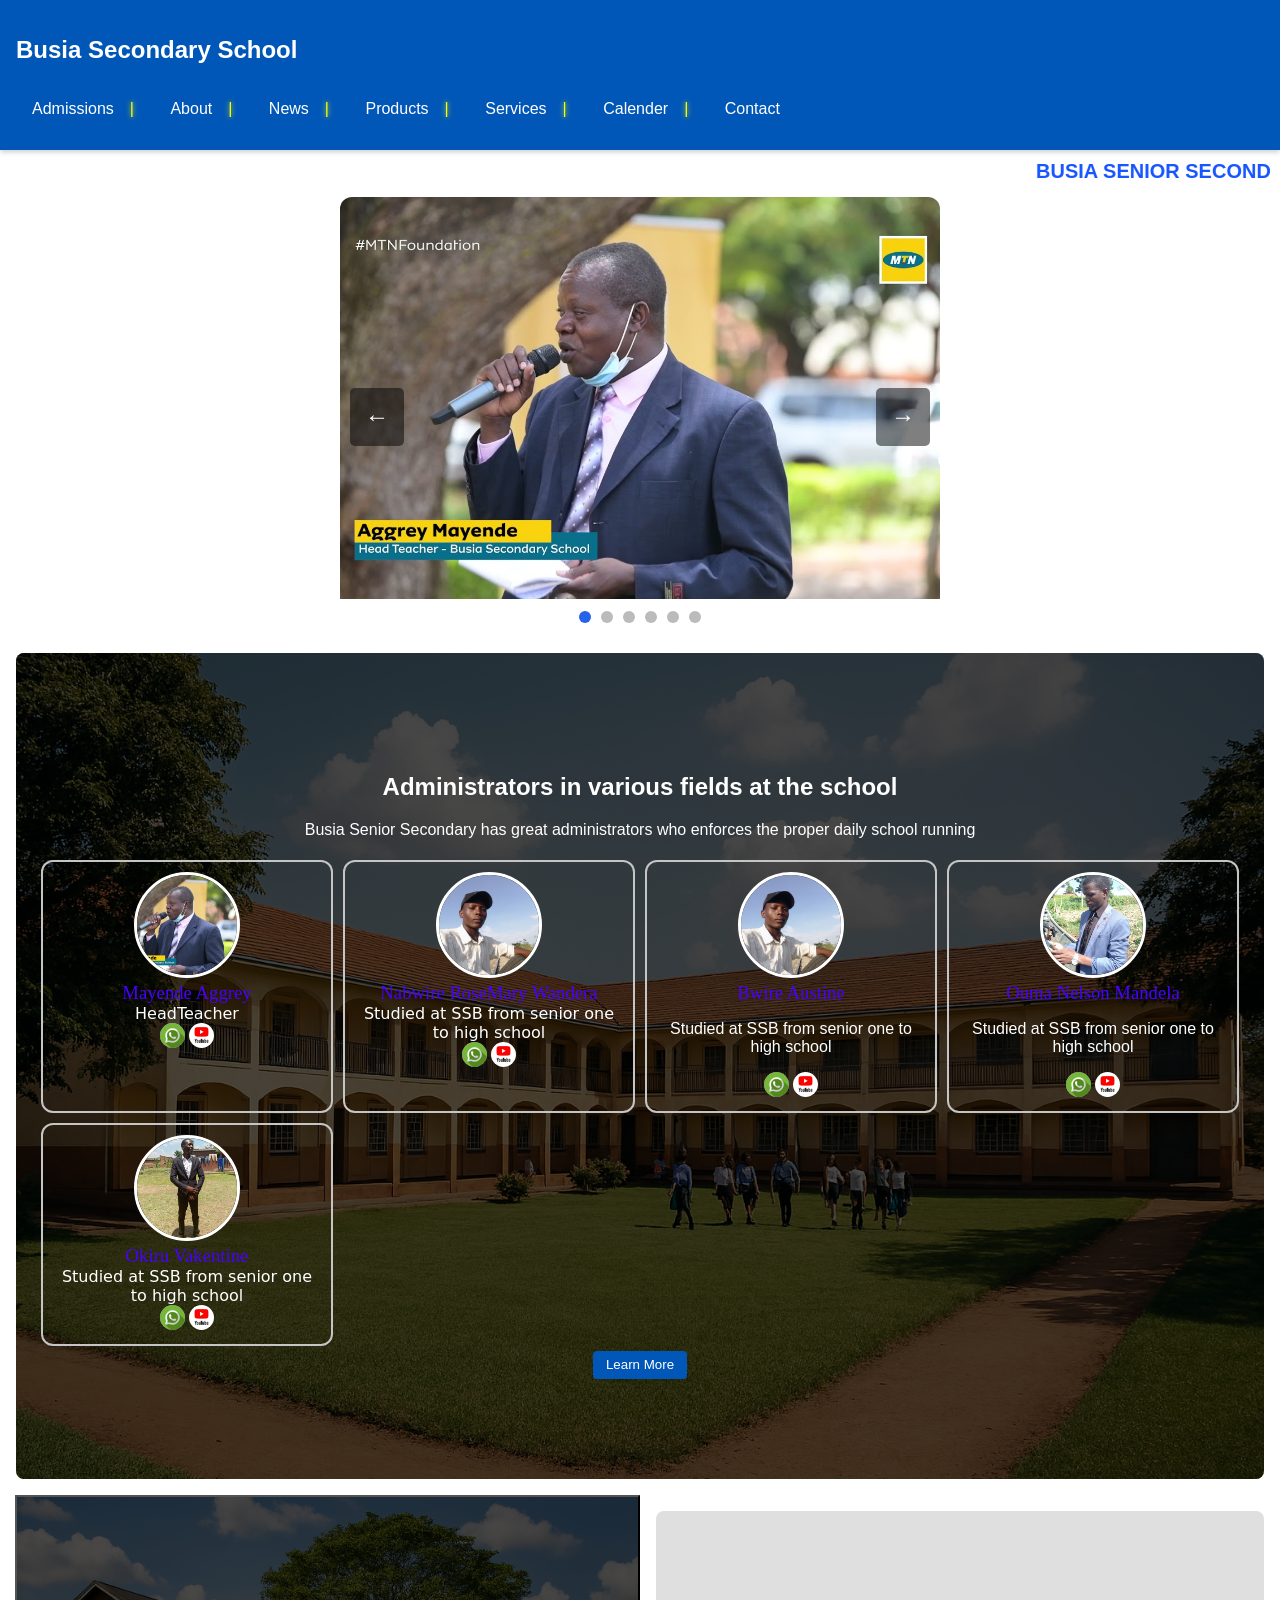
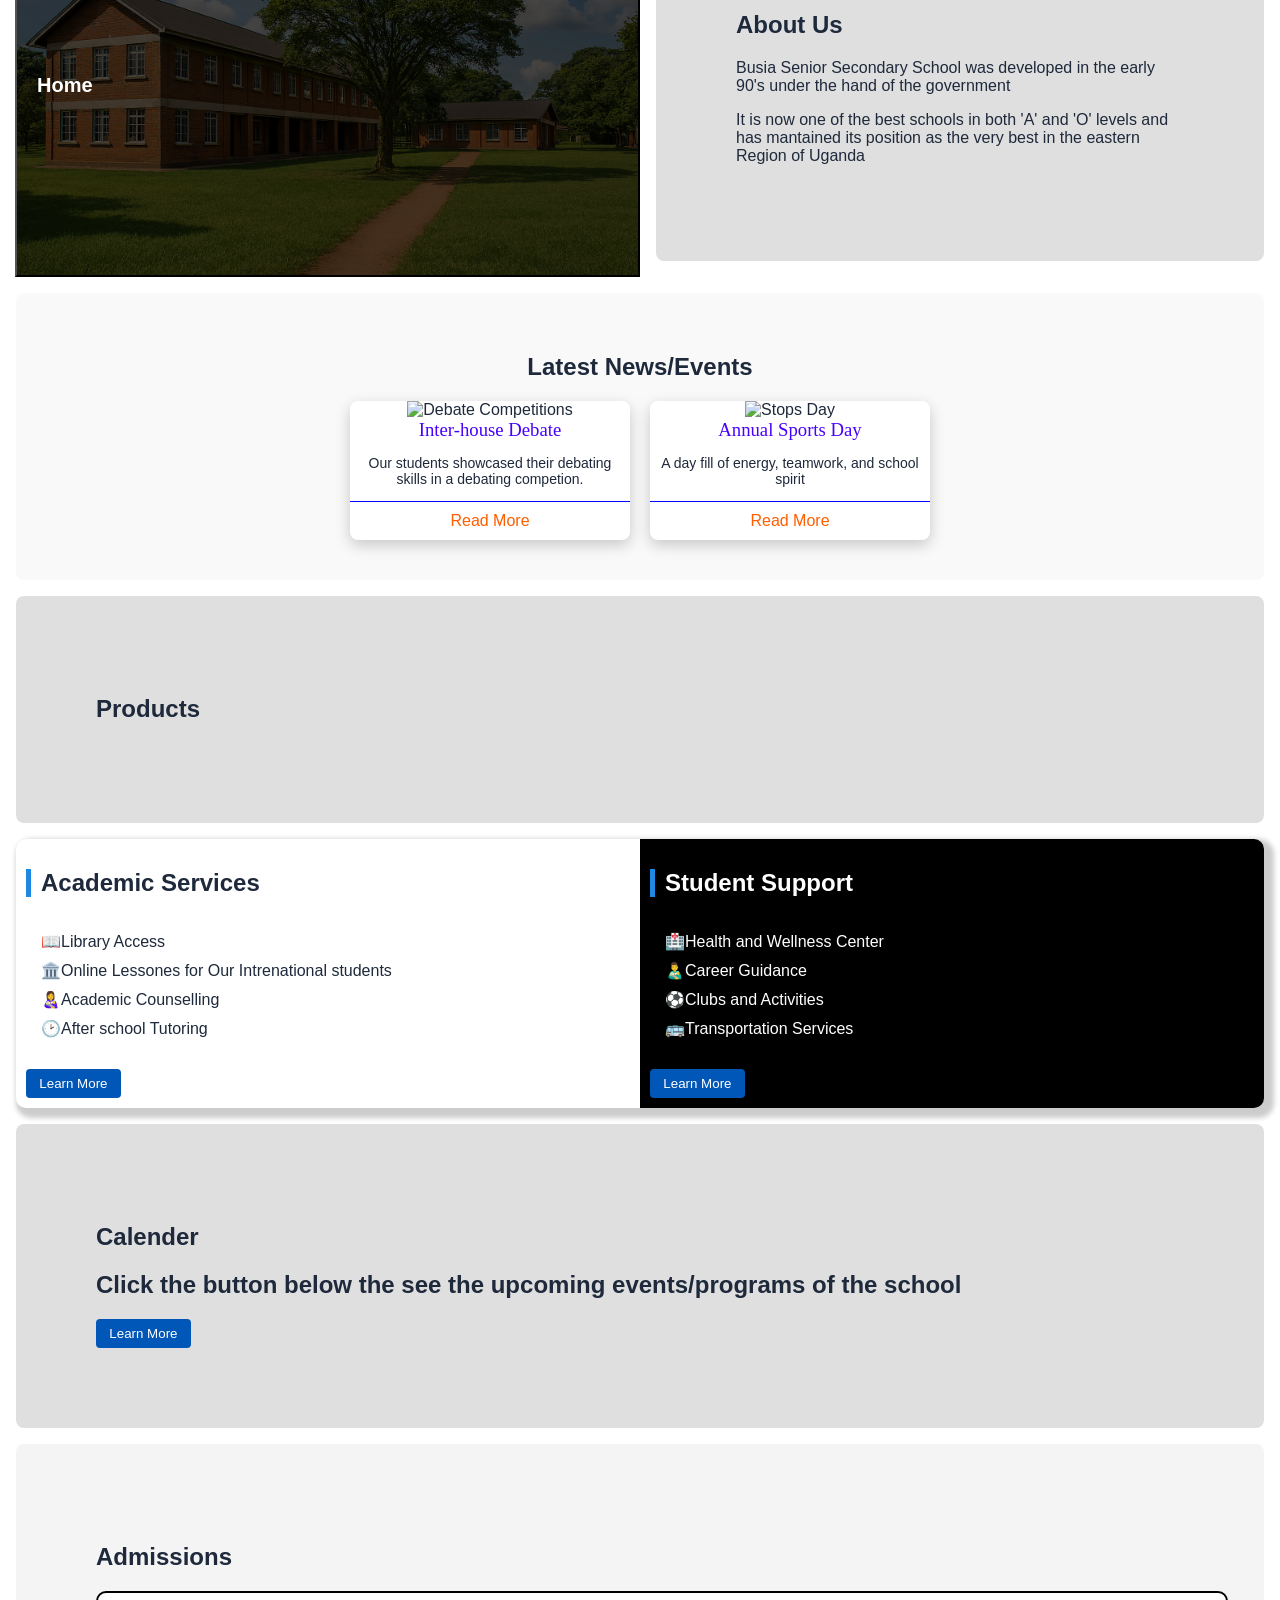
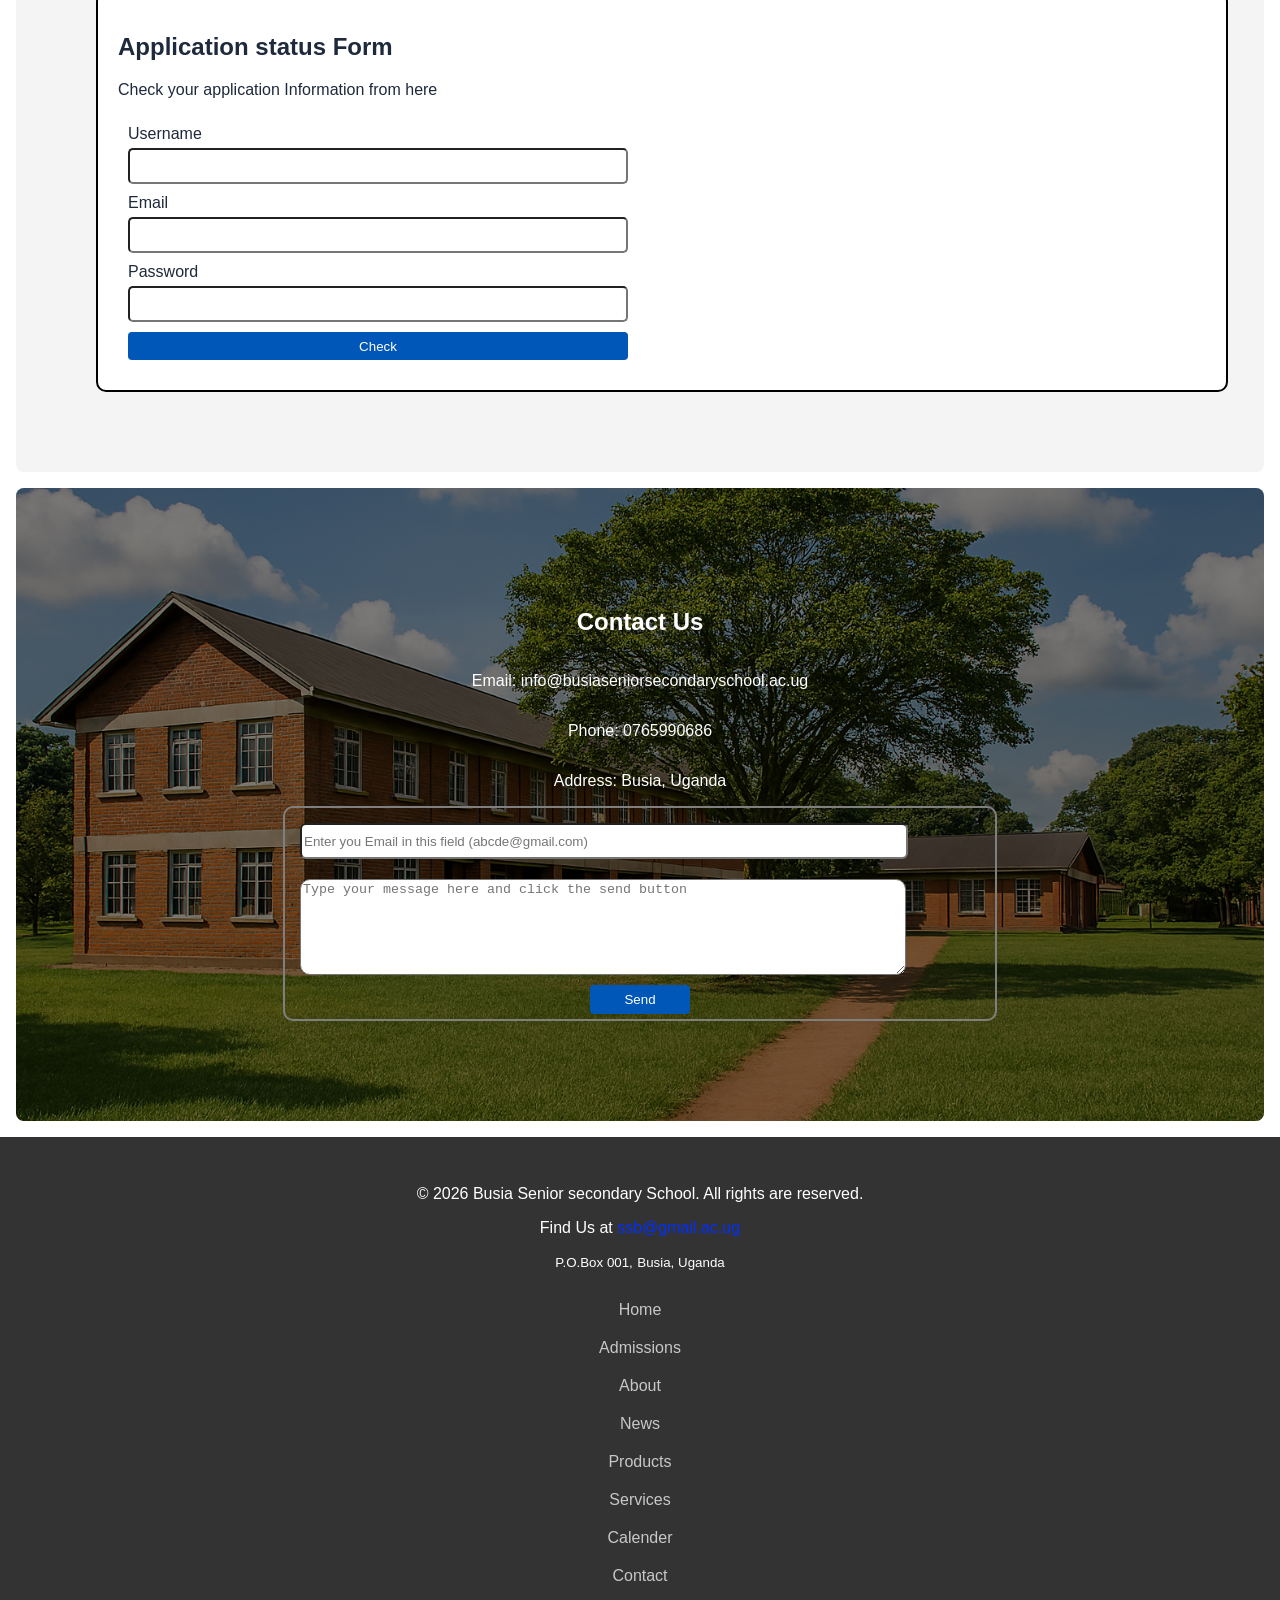
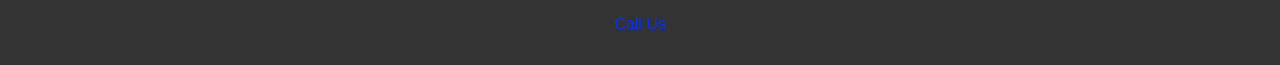
==== commit 9a88e75f: "Update index.html" ====
--- a/index.html
+++ b/index.html
@@ -87,7 +87,7 @@
 
         <div class="profile-div">
           <div id="profile-pic">
-            <img src="user3.jpg" 
+            <img src="user2.jpg" 
                               alt="|  Bwire Austine, Admissions H/D" 
                               class="profile-thumb popup-trigger"
                               id="profilePic"
@@ -276,3 +276,4 @@
 </html>
 
 
+
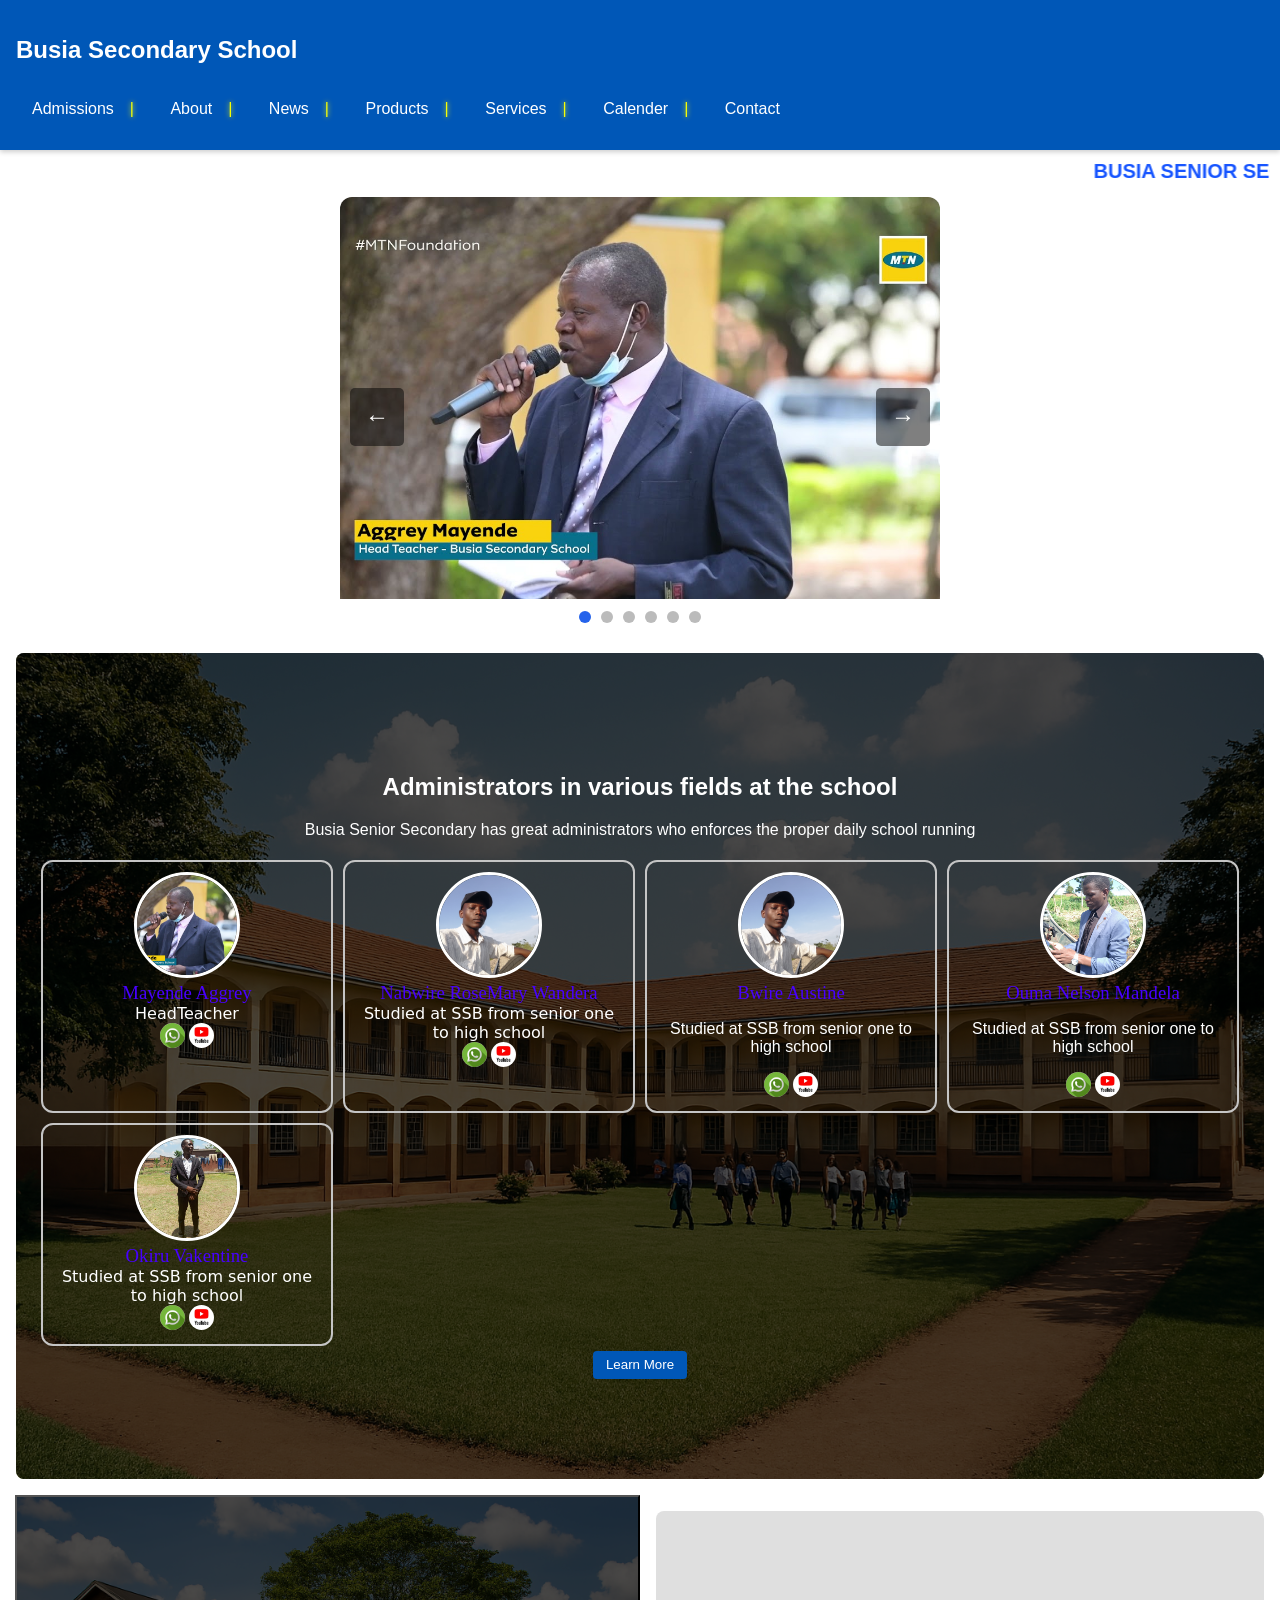
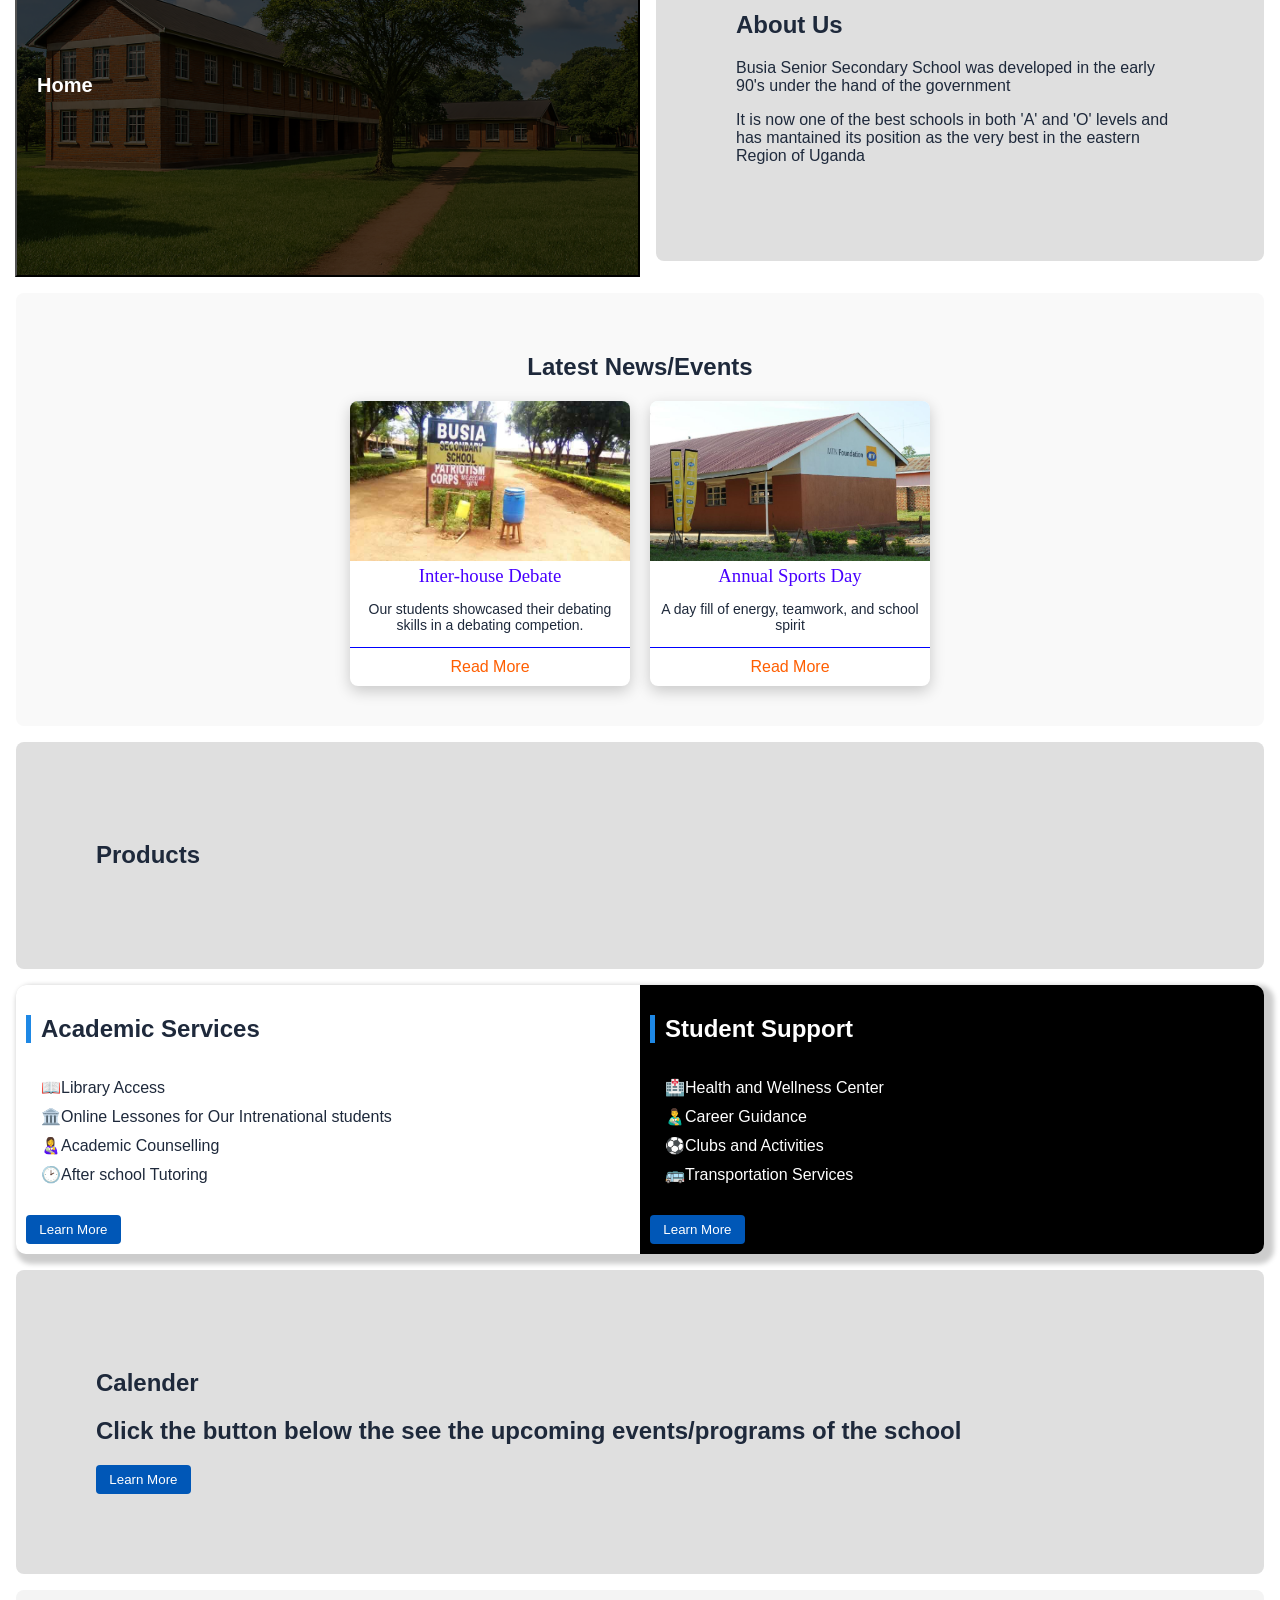
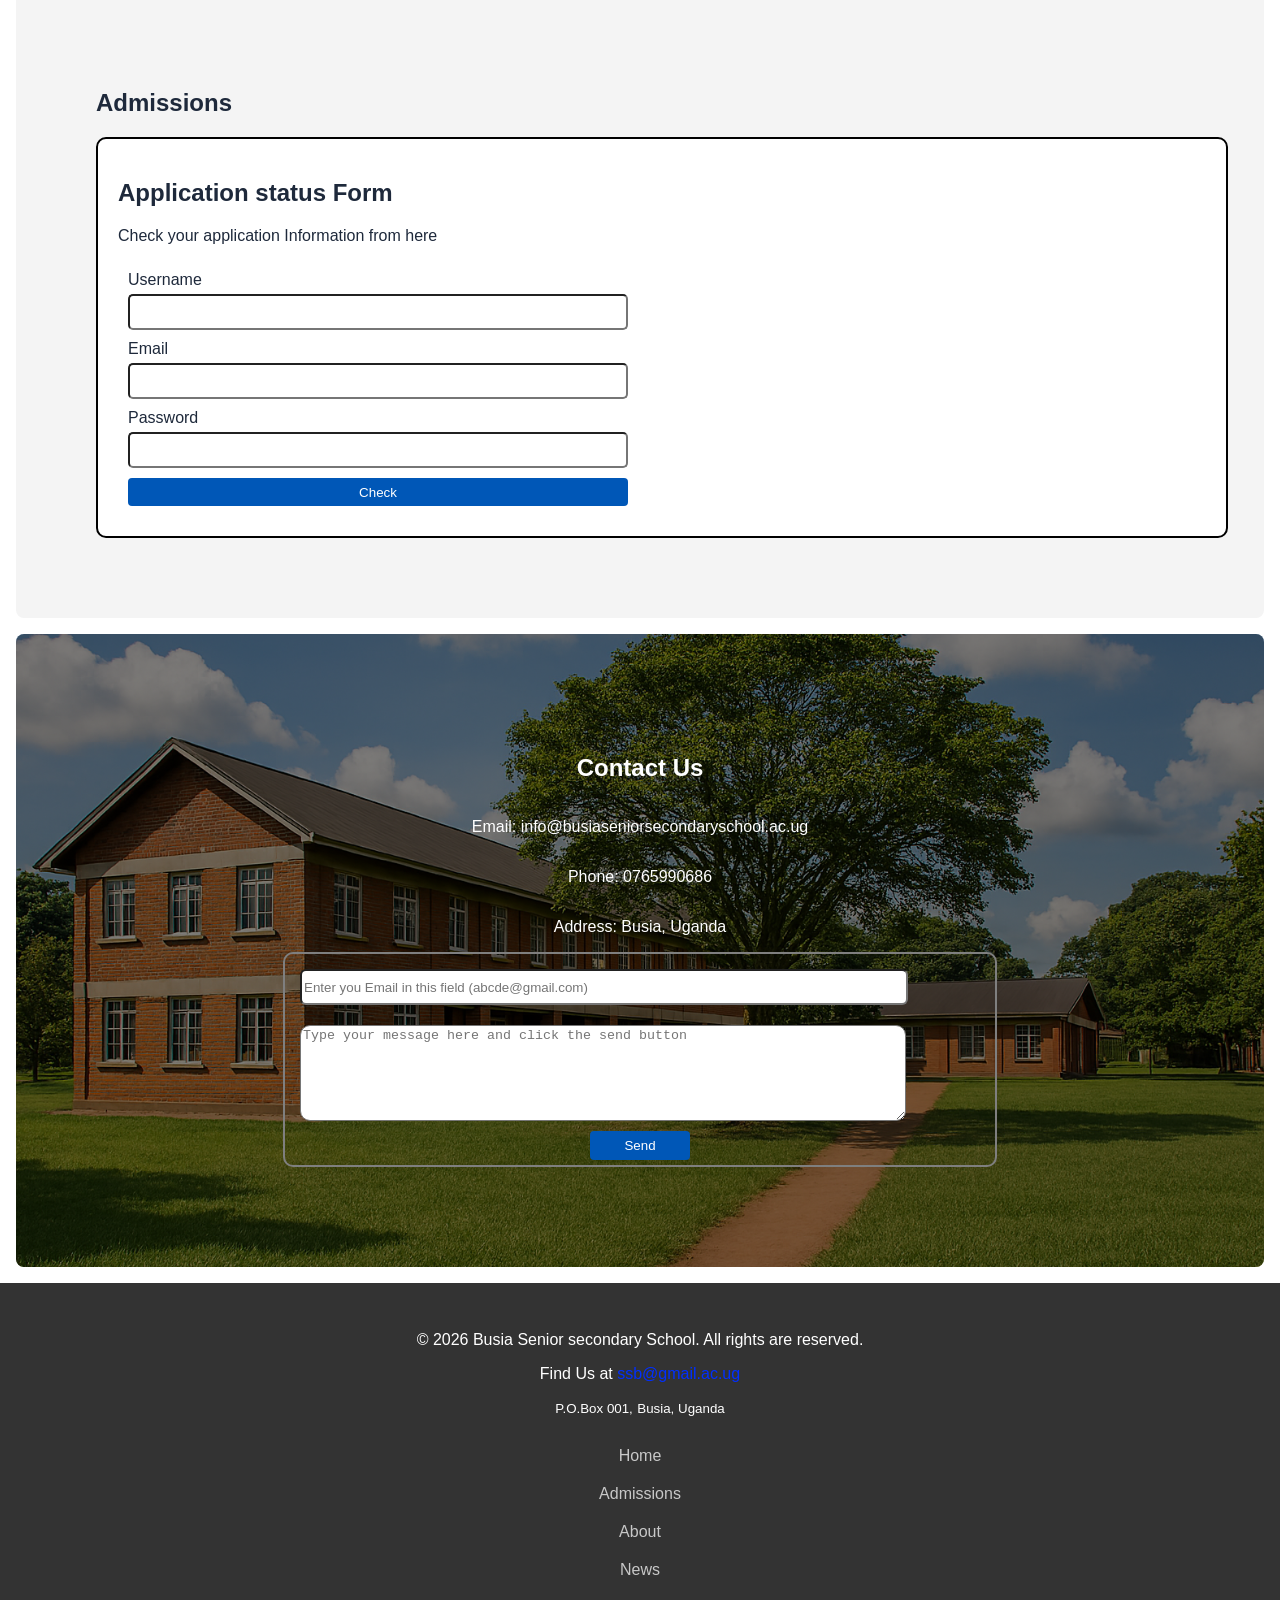
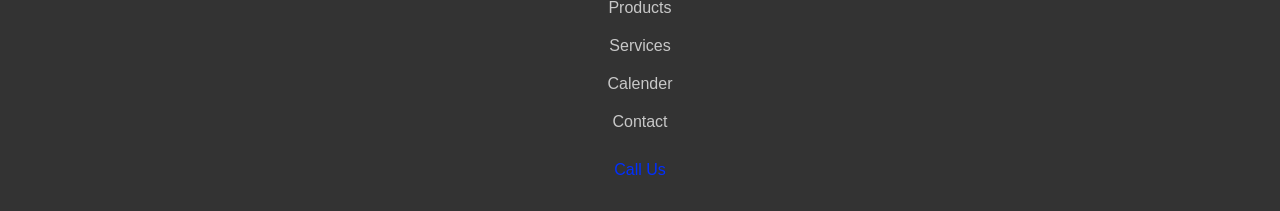
==== commit 5a9e8f01: "Fix HTML encoding issues in index.html" ====
--- a/index.html
+++ b/index.html
@@ -158,7 +158,7 @@
         <h2>Latest News/Events</h2>
         <div class="news-grid">
           <article class="news-card">
-            <img src="images/busia1.jpg" alt="Debate Competitions">
+            <img src="busia1.jpg" alt="Debate Competitions">
             <h3>Inter-house Debate</h3>
             <p>Our students showcased their debating skills in a debating competion.</p>
             <div class="read-more-div">
@@ -168,7 +168,7 @@
           </article>
 
           <article class="news-card">
-            <img src="images/Busia-SS-classroom-after.jpg" alt="Stops Day">
+            <img src="Busia-SS-classroom-after.jpg" alt="Stops Day">
             <h3>Annual Sports Day</h3>
             <p>A day fill of energy, teamwork, and school spirit</p>
             <div class="read-more-div">
@@ -277,3 +277,4 @@
 
 
 
+
